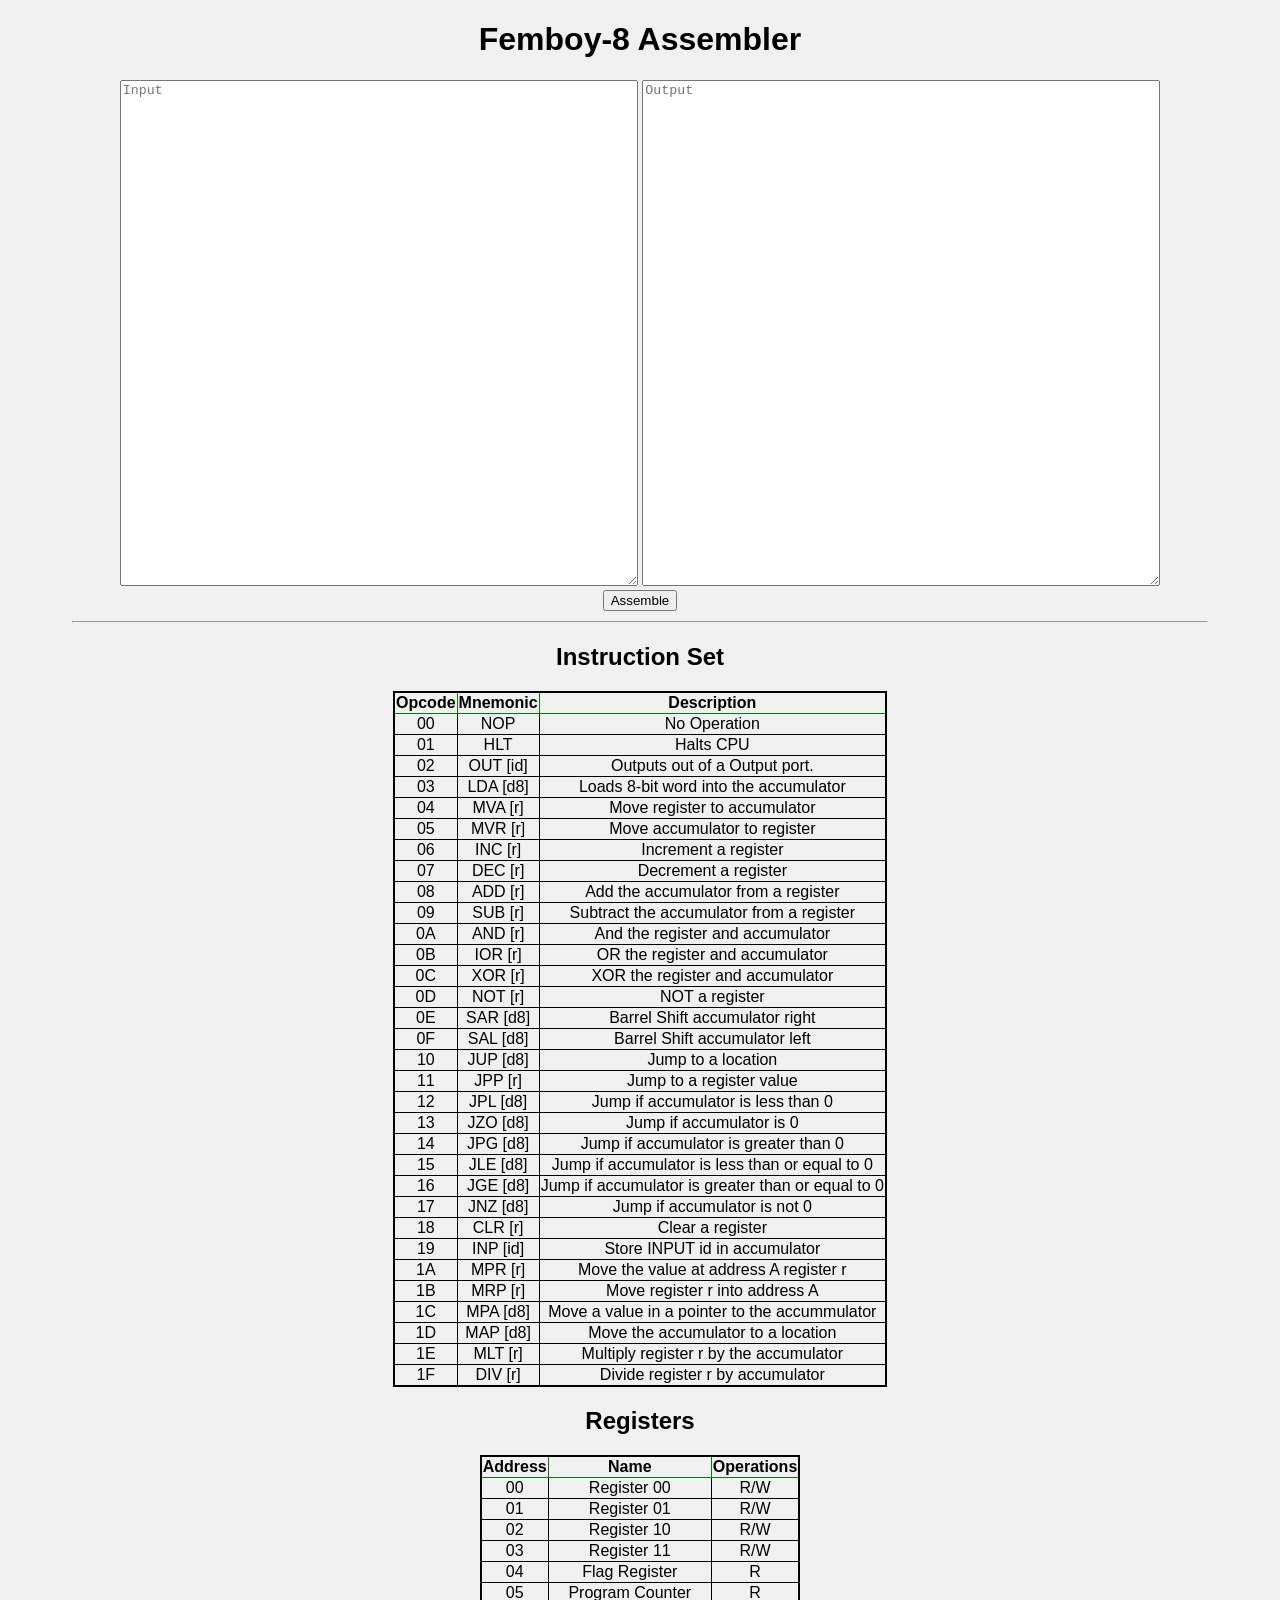
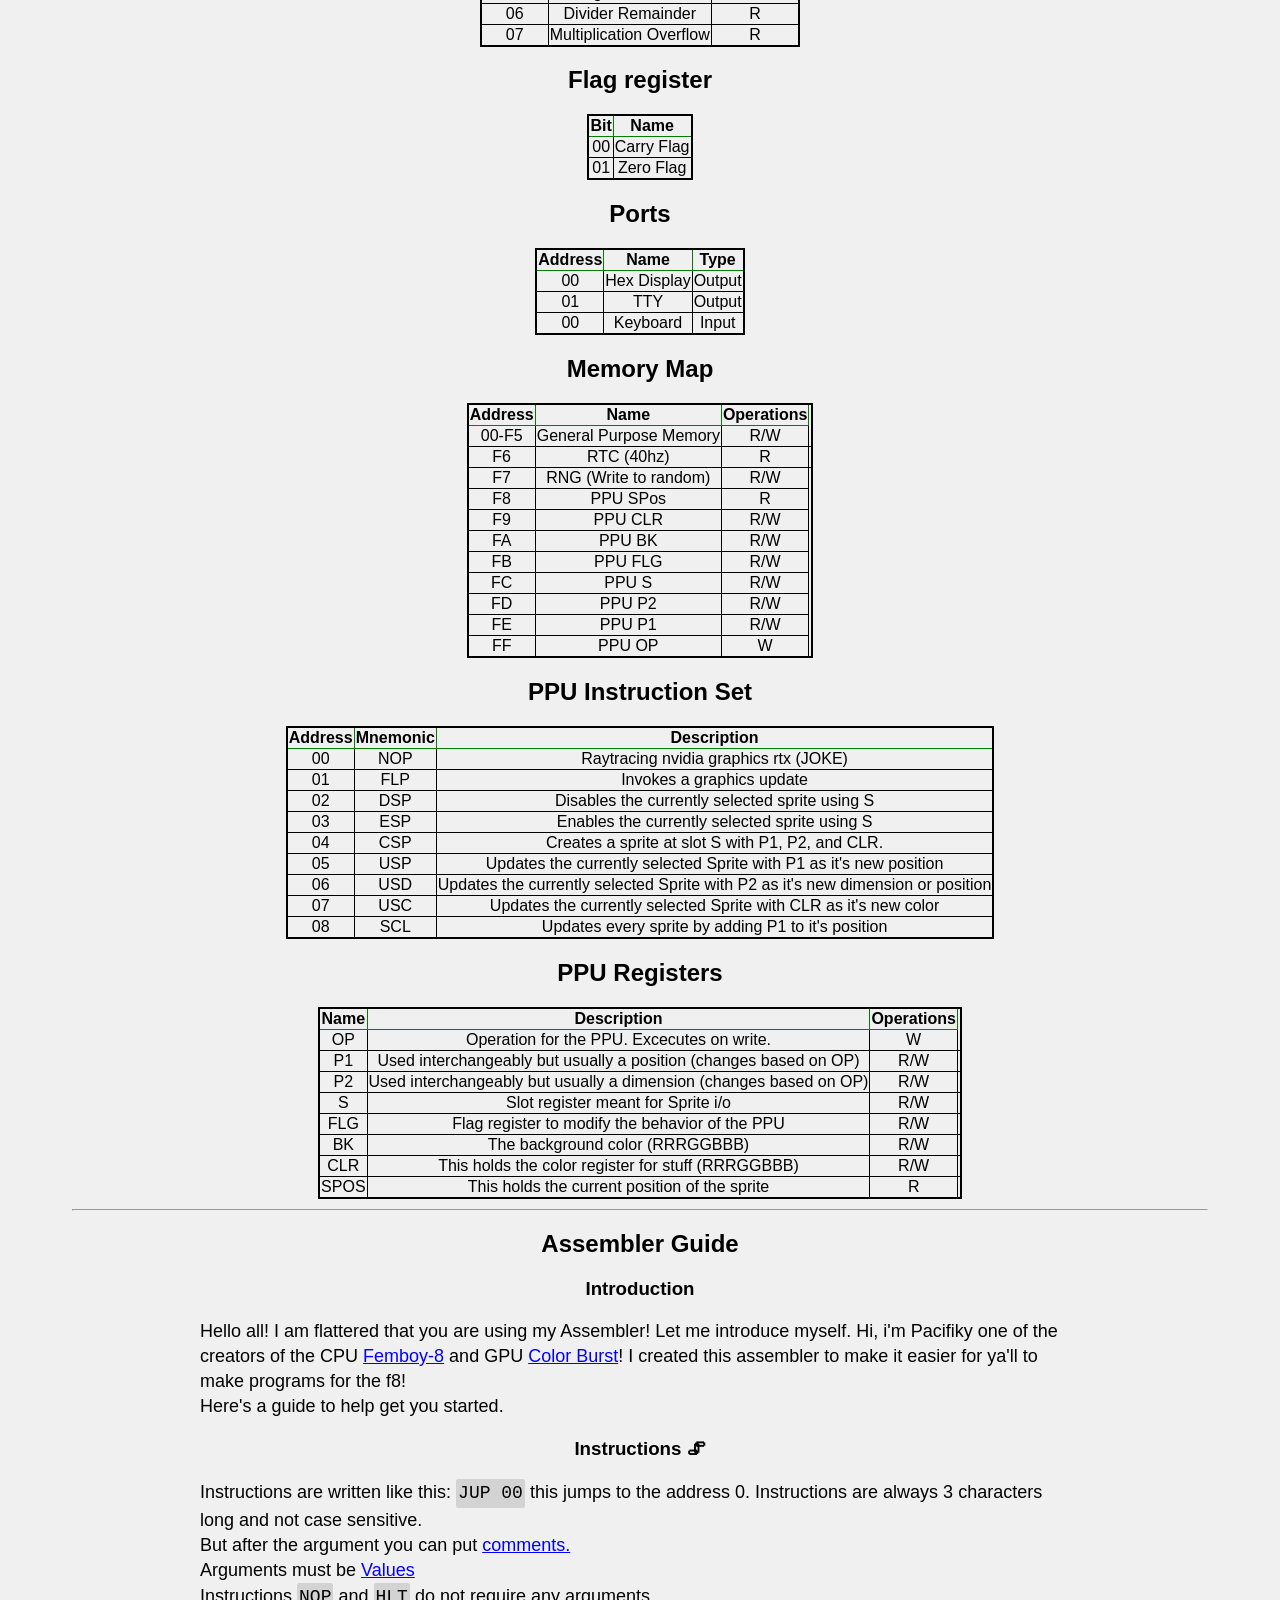
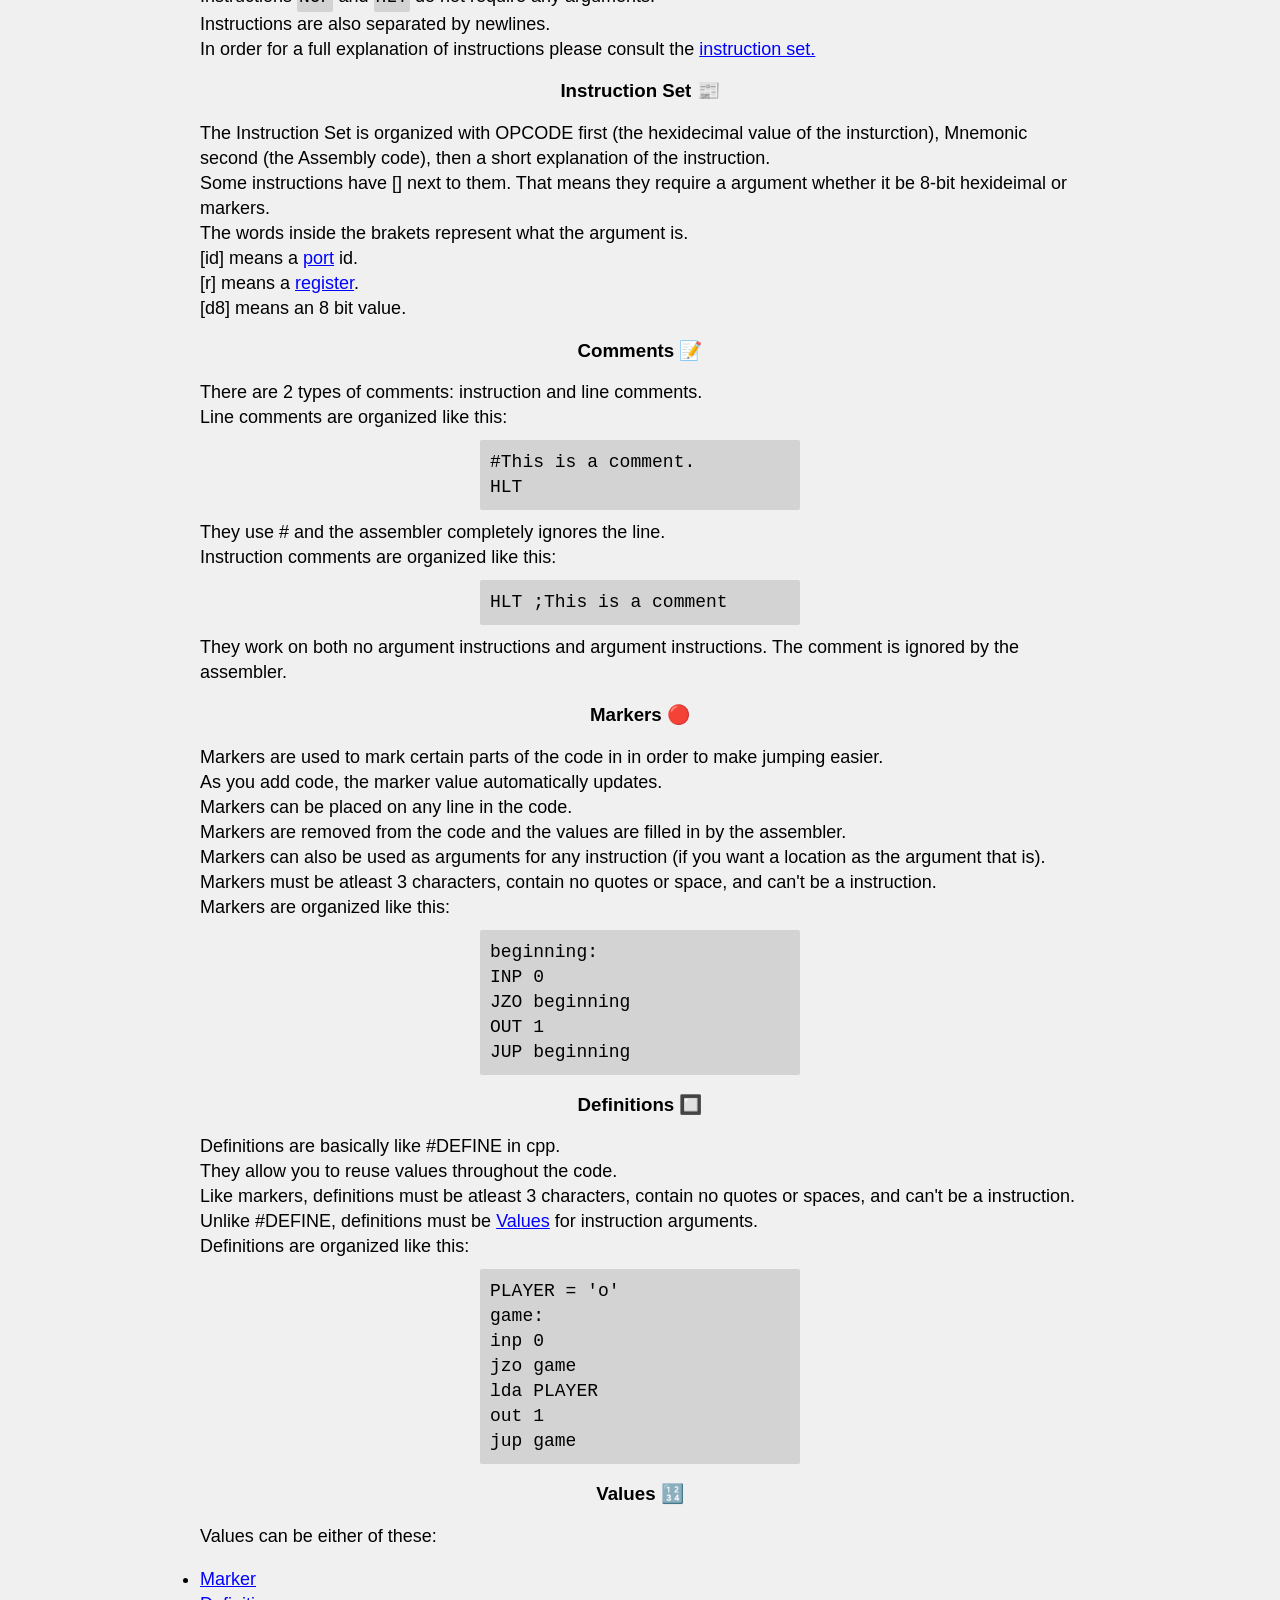
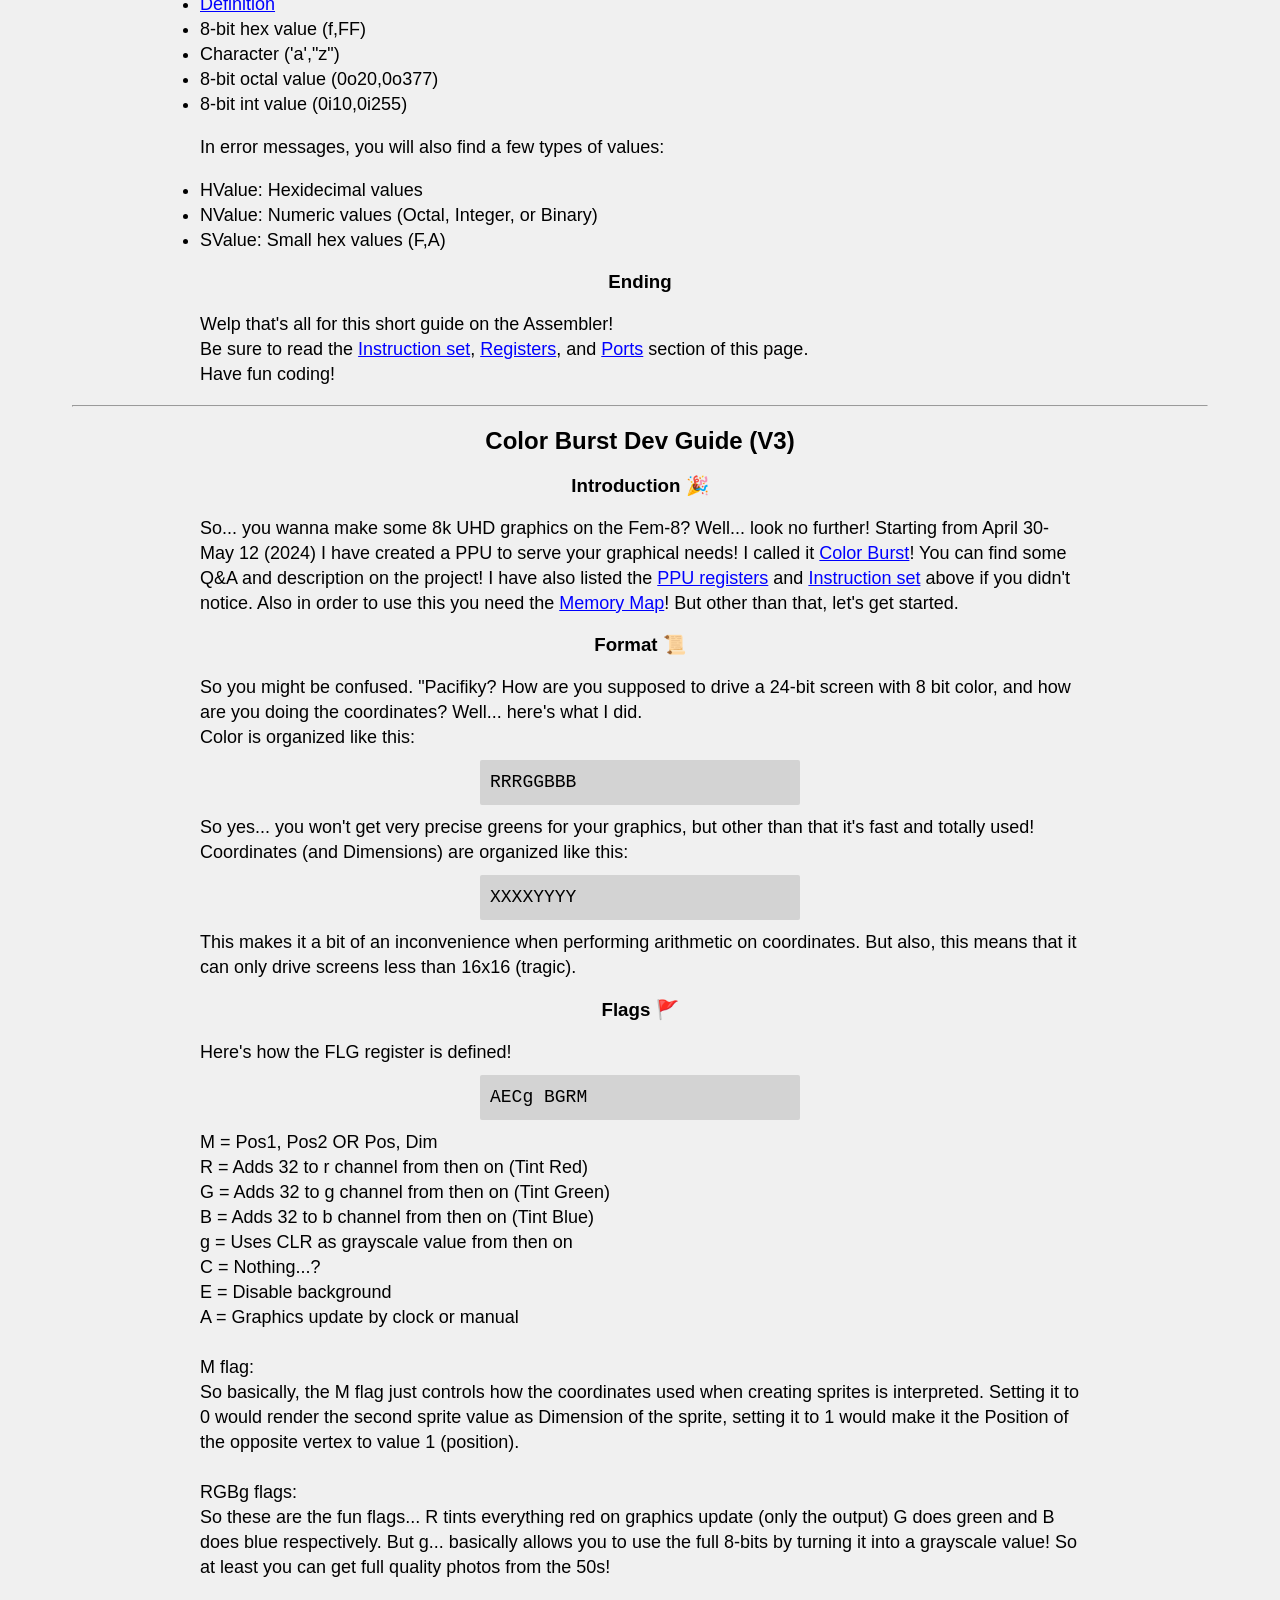
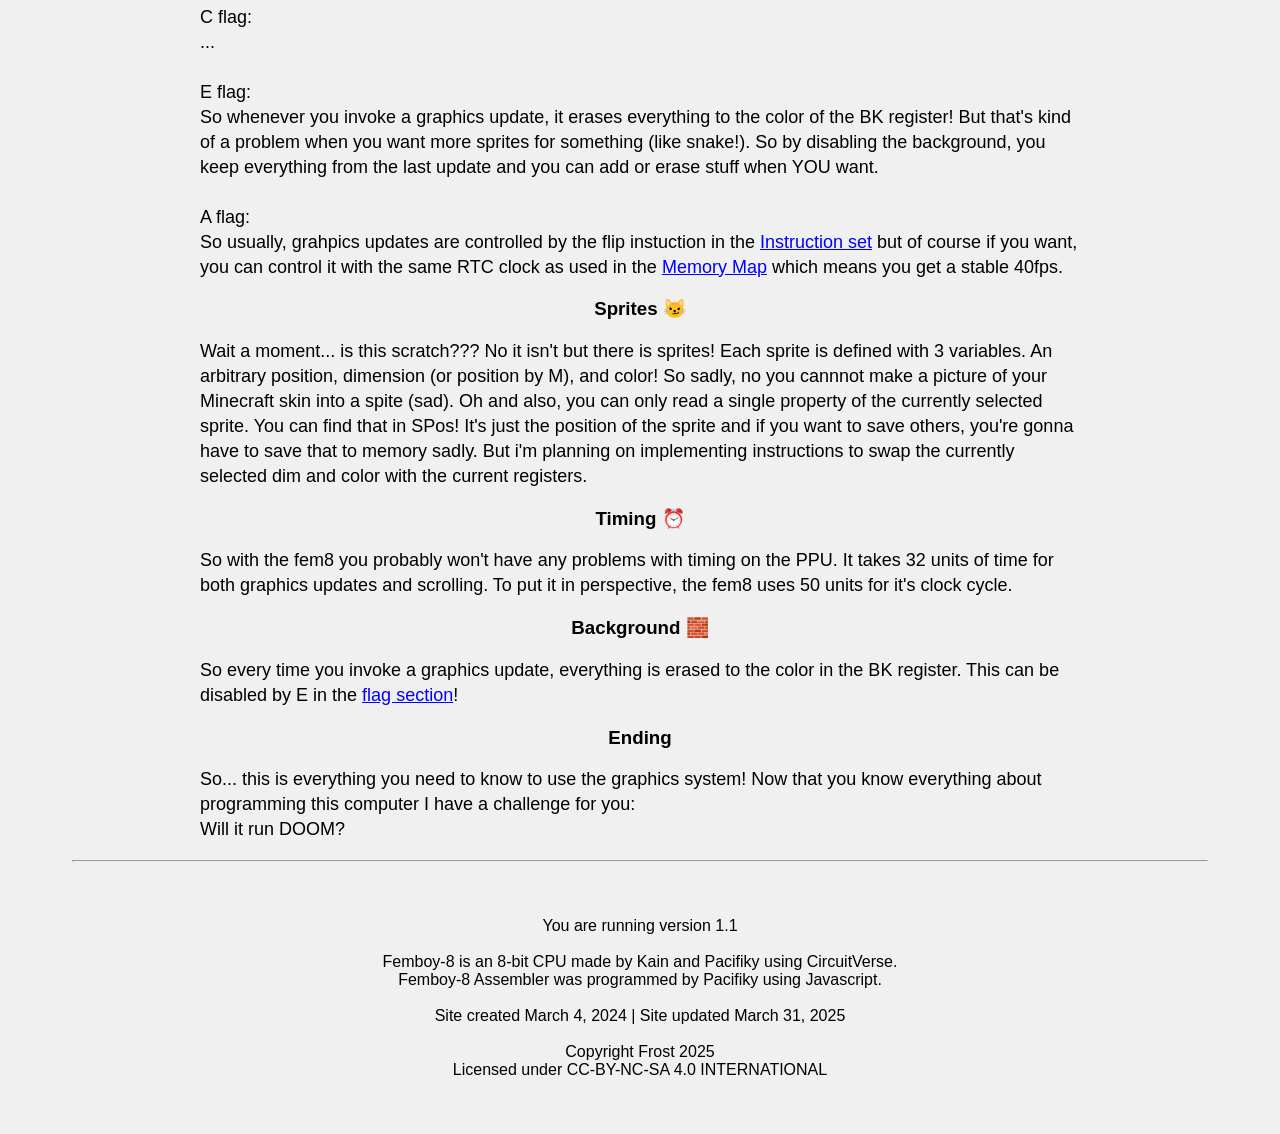
==== fem8min.html @ cd53c890 "Added minified version" ====
<!DOCTYPE html><html><head><meta http-equiv="Content-Type" content="text/html; charset=UTF-8"><meta name="viewport" content="width=device-width"><title>FEMBOY-8 Assembler</title>
<style>button,html{text-align:center}button,table{margin-left:auto;margin-right:auto}code,ol,p,ul{text-align:left}.block,button{display:block}html{padding:0;margin:0;font-family:Arial,sans-serif;scroll-behavior:smooth;background:#f0f0f0}table{border-collapse:collapse;border-spacing:0;border:2px solid #000}th{border:1px solid green}td{border:1px solid #000}hr{margin:10px 5vw}textarea{max-height:500px;max-width:700px;width:40vw;height:80vh}@media (max-width:600px){textarea{max-height:300px;width:80vw;height:80vh}}code{border-radius:2px;background:#d3d3d3;padding:2px;display:inline-block}footer{margin:50px 0;padding:5px 10px}ol,p,ul{padding:0 15vw;font-size:18px;line-height:25px}a{color:#00f;transition:color .2s ease-in-out,text-shadow .2s ease-in-out}a:hover{color:#0ef;text-shadow:0 0 5px #d3d3d3}.block{width:300px;padding:10px;margin:10px auto}</style>
</head>
<body>
  <h1 id="title">Femboy-8 Assembler</h1>
  <textarea id="Input" placeholder="Input"></textarea>
  <textarea id="Output" placeholder="Output"></textarea>
  <button id="Trigger">Assemble</button>
  <hr>
  <h2 id="set">Instruction Set</h2>
  <table>
    <thead>
      <tr>
        <th>Opcode</th>
        <th>Mnemonic</th>
        <th>Description</th>
      </tr>
    </thead>
    <tbody>
      <tr>
        <td>00</td>
        <td>NOP</td>
        <td>No Operation</td>
      </tr>
      <tr>
        <td>01</td>
        <td>HLT</td>
        <td>Halts CPU</td>
      </tr>
      <tr>
        <td>02</td>
        <td>OUT [id]</td>
        <td>Outputs out of a Output port.</td>
      </tr>
      <tr>
        <td>03</td>
        <td>LDA [d8]</td>
        <td>Loads 8-bit word into the accumulator</td>
      </tr>
      <tr>
        <td>04</td>
        <td>MVA [r]</td>
        <td>Move register to accumulator</td>
      </tr>
      <tr>
        <td>05</td>
        <td>MVR [r]</td>
        <td>Move accumulator to register</td>
      </tr>
      <tr>
        <td>06</td>
        <td>INC [r]</td>
        <td>Increment a register</td>
      </tr>
      <tr>
        <td>07</td>
        <td>DEC [r]</td>
        <td>Decrement a register</td>
      </tr>
      <tr>
        <td>08</td>
        <td>ADD [r]</td>
        <td>Add the accumulator from a register</td>
      </tr>
      <tr>
        <td>09</td>
        <td>SUB [r]</td>
        <td>Subtract the accumulator from a register</td>
      </tr>
      <tr>
        <td>0A</td>
        <td>AND [r]</td>
        <td>And the register and accumulator</td>
      </tr>
      <tr>
        <td>0B</td>
        <td>IOR [r]</td>
        <td>OR the register and accumulator</td>
      </tr>
      <tr>
        <td>0C</td>
        <td>XOR [r]</td>
        <td>XOR the register and accumulator</td>
      </tr>
      <tr>
        <td>0D</td>
        <td>NOT [r]</td>
        <td>NOT a register</td>
      </tr>
      <tr>
        <td>0E</td>
        <td>SAR [d8]</td>
        <td>Barrel Shift accumulator right</td>
      </tr>
      <tr>
        <td>0F</td>
        <td>SAL [d8]</td>
        <td>Barrel Shift accumulator left</td>
      </tr>
      <tr>
        <td>10</td>
        <td>JUP [d8]</td>
        <td>Jump to a location</td>
      </tr>
      <tr>
        <td>11</td>
        <td>JPP [r]</td>
        <td>Jump to a register value</td>
      </tr>
      <tr>
        <td>12</td>
        <td>JPL [d8]</td>
        <td>Jump if accumulator is less than 0</td>
      </tr>
      <tr>
        <td>13</td>
        <td>JZO [d8]</td>
        <td>Jump if accumulator is 0</td>
      </tr>
      <tr>
        <td>14</td>
        <td>JPG [d8]</td>
        <td>Jump if accumulator is greater than 0</td>
      </tr>
      <tr>
        <td>15</td>
        <td>JLE [d8]</td>
        <td>Jump if accumulator is less than or equal to 0</td>
      </tr>
      <tr>
        <td>16</td>
        <td>JGE [d8]</td>
        <td>Jump if accumulator is greater than or equal to 0</td>
      </tr>
      <tr>
        <td>17</td>
        <td>JNZ [d8]</td>
        <td>Jump if accumulator is not 0</td>
      </tr>
      <tr>
        <td>18</td>
        <td>CLR [r]</td>
        <td>Clear a register</td>
      </tr>
      <tr>
        <td>19</td>
        <td>INP [id]</td>
        <td>Store INPUT id in accumulator</td>
      </tr>
      <tr>
        <td>1A</td>
        <td>MPR [r]</td>
        <td>Move the value at address A register r</td>
      </tr>
      <tr>
        <td>1B</td>
        <td>MRP [r]</td>
        <td>Move register r into address A</td>
      </tr>
      <tr>
        <td>1C</td>
        <td>MPA [d8]</td>
        <td>Move a value in a pointer to the accummulator</td>
      </tr>
      <tr>
        <td>1D</td>
        <td>MAP [d8]</td>
        <td>Move the accumulator to a location</td>
      </tr>
      <tr>
        <td>1E</td>
        <td>MLT [r]</td>
        <td>Multiply register r by the accumulator</td>
      </tr>
      <tr>
        <td>1F</td>
        <td>DIV [r]</td>
        <td>Divide register r by accumulator</td>
      </tr>
    </tbody>
  </table>
  <h2 id="register">Registers</h2>
  <table>
    <thead>
      <tr>
        <th>Address</th>
        <th>Name</th>
        <th>Operations</th>
      </tr>
    </thead>
    <tbody>
      <tr>
        <td>00</td>
        <td>Register 00</td>
        <td>R/W</td>
      </tr>
      <tr>
        <td>01</td>
        <td>Register 01</td>
        <td>R/W</td>
      </tr>
      <tr>
        <td>02</td>
        <td>Register 10</td>
        <td>R/W</td>
      </tr>
      <tr>
        <td>03</td>
        <td>Register 11</td>
        <td>R/W</td>
      </tr>
      <tr>
        <td>04</td>
        <td>Flag Register</td>
        <td>R</td>
      </tr>
      <tr>
        <td>05</td>
        <td>Program Counter</td>
        <td>R</td>
      </tr>
      <tr>
        <td>06</td>
        <td>Divider Remainder</td>
        <td>R</td>
      </tr>
      <tr>
        <td>07</td>
        <td>Multiplication Overflow</td>
        <td>R</td>
      </tr>
    </tbody>
  </table>
  <h2 id="flag">Flag register</h2>
  <table>
    <thead>
      <tr>
        <th>Bit</th>
        <th>Name</th>
      </tr>
    </thead>
    <tbody>
      <tr>
        <td>00</td>
        <td>Carry Flag</td>
      </tr>
      <tr>
        <td>01</td>
        <td>Zero Flag</td>
      </tr>
    </tbody>
  </table>
  <h2 id="port">Ports</h2>
  <table>
    <thead>
      <tr>
        <th>Address</th>
        <th>Name</th>
        <th>Type</th>
      </tr>
    </thead>
    <tbody>
      <tr>
        <td>00</td>
        <td>Hex Display</td>
        <td>Output</td>
      </tr>
      <tr>
        <td>01</td>
        <td>TTY</td>
        <td>Output</td>
      </tr>
      <tr>
        <td>00</td>
        <td>Keyboard</td>
        <td>Input</td>
      </tr>
    </tbody>
  </table>
  <h2 id="mm">Memory Map</h2>
  <table>
    <thead>
      <tr>
        <th>Address</th>
        <th>Name</th>
        <th>Operations</th>
      </tr>
    </thead>
    <tbody>
      <tr>
        <td>00-F5</td>
        <td>General Purpose Memory</td>
        <td>R/W</td>
      </tr>
      <tr>
        <td>F6</td>
        <td>RTC (40hz)</td>
        <td>R</td><td>
      </td></tr>
      <tr>
        <td>F7</td>
        <td>RNG (Write to random)</td>
        <td>R/W</td>
      </tr>
      <tr>
        <td>F8</td>
        <td>PPU SPos</td>
        <td>R</td>
      </tr>
      <tr>
        <td>F9</td>
        <td>PPU CLR</td>
        <td>R/W</td>
      </tr>
      <tr>
        <td>FA</td>
        <td>PPU BK</td>
        <td>R/W</td>
      </tr>
      <tr>
        <td>FB</td>
        <td>PPU FLG</td>
        <td>R/W</td>
      </tr>
      <tr>
        <td>FC</td>
        <td>PPU S</td>
        <td>R/W</td>
      </tr>
      <tr>
        <td>FD</td>
        <td>PPU P2</td>
        <td>R/W</td>
      </tr>
      <tr>
        <td>FE</td>
        <td>PPU P1</td>
        <td>R/W</td>
      </tr>
      <tr>
        <td>FF</td>
        <td>PPU OP</td>
        <td>W</td>
      </tr>
    </tbody>
  </table>
  <h2 id="pins">PPU Instruction Set</h2>
  <table>
    <thead>
      <tr>
        <th>Address</th>
        <th>Mnemonic</th>
        <th>Description</th>
      </tr>
    </thead>
    <tbody>
      <tr>
        <td>00</td>
        <td>NOP</td>
        <td>Raytracing nvidia graphics rtx (JOKE)</td>
      </tr>
      <tr>
        <td>01</td>
        <td>FLP</td>
        <td>Invokes a graphics update</td>
      </tr>
      <tr>
        <td>02</td>
        <td>DSP</td>
        <td>Disables the currently selected sprite using S</td>
      </tr>
      <tr>
        <td>03</td>
        <td>ESP</td>
        <td>Enables the currently selected sprite using S</td>
      </tr>
      <tr>
        <td>04</td>
        <td>CSP</td>
        <td>Creates a sprite at slot S with P1, P2, and CLR.</td>
      </tr>
      <tr>
        <td>05</td>
        <td>USP</td>
        <td>Updates the currently selected Sprite with P1 as it's new position</td>
      </tr>
      <tr>
        <td>06</td>
        <td>USD</td>
        <td>Updates the currently selected Sprite with P2 as it's new dimension or position</td>
      </tr>
      <tr>
        <td>07</td>
        <td>USC</td>
        <td>Updates the currently selected Sprite with CLR as it's new color</td>
      </tr>
      <tr>
        <td>08</td>
        <td>SCL</td>
        <td>Updates every sprite by adding P1 to it's position</td>
      </tr>
    </tbody>
  </table>
  <h2 id="preg">PPU Registers</h2>
  <table>
    <thead>
      <tr>
        <th>Name</th>
        <th>Description</th>
        <th>Operations</th>
      </tr>
    </thead>
    <tbody>
      <tr>
        <td>OP</td>
        <td>Operation for the PPU. Excecutes on write.</td>
        <td>W</td>
      </tr>
      <tr>
        <td>P1</td>
        <td>Used interchangeably but usually a position (changes based on OP)</td>
        <td>R/W</td><td>
      </td></tr>
      <tr>
        <td>P2</td>
        <td>Used interchangeably but usually a dimension (changes based on OP)</td>
        <td>R/W</td><td>
      </td></tr>
      <tr>
        <td>S</td>
        <td>Slot register meant for Sprite i/o</td>
        <td>R/W</td><td>
      </td></tr>
      <tr>
        <td>FLG</td>
        <td>Flag register to modify the behavior of the PPU</td>
        <td>R/W</td><td>
      </td></tr>
      <tr>
        <td>BK</td>
        <td>The background color (RRRGGBBB)</td>
        <td>R/W</td><td>
      </td></tr>
      <tr>
        <td>CLR</td>
        <td>This holds the color register for stuff (RRRGGBBB)</td>
        <td>R/W</td><td>
      </td></tr>
      <tr>
        <td>SPOS</td>
        <td>This holds the current position of the sprite</td>
        <td>R</td><td>
      </td></tr>
    </tbody>
  </table>
  <hr>
  <h2 id="guide">Assembler Guide</h2>
  <h3 id="introduction">Introduction</h3>
  <p>Hello all! I am flattered that you are using my Assembler! Let me introduce myself. Hi, i'm Pacifiky one of the creators of the CPU 
    <a href="https://circuitverse.org/simulator/femboy-8">Femboy-8</a> and GPU <a href="https://circuitverse.org/simulator/cb-ppu">Color Burst</a>!
    I created this assembler to make it easier for ya'll to make programs for the f8!
    <br>
    Here's a guide to help get you started.
  </p>
  <h3 id="instructions">Instructions 🖇</h3>
  <p>
    Instructions are written like this: 
    <code>JUP 00</code> this jumps to the address 0.
    Instructions are always 3 characters long and not case sensitive.
    <br/>
    But after the argument you can put <a href="#comments">comments.</a>
    <br/>
    Arguments must be <a href='#values'>Values</a>
    <br>
    Instructions <code>NOP</code> and <code>HLT</code> do not require any arguments.
    <br>
    Instructions are also separated by newlines.
    <br>
    In order for a full explanation of instructions please consult the <a href="#set">instruction set.</a>
  </p>
  <h3 id="inset">Instruction Set 📰</h3>
  <p>
    The Instruction Set is organized with OPCODE first (the hexidecimal value of the insturction), Mnemonic second (the Assembly code), then a short explanation of the instruction.
    <br>
    Some instructions have [] next to them. That means they require a argument whether it be 8-bit hexideimal or markers.
    <br>
    The words inside the brakets represent what the argument is.
    <br>
    [id] means a <a href="#port">port</a> id.
    <br>
    [r] means a <a href="#register">register</a>.
    <br>
    [d8] means an 8 bit value.
  </p>
  <h3 id="comments">Comments 📝</h3>
  <p>
    There are 2 types of comments: instruction and line comments.
    <br>
    Line comments are organized like this:
    <br>
    <code class="block">
      #This is a comment.
      <br>
      HLT
    </code>
    They use # and the assembler completely ignores the line.
    <br>
    Instruction comments are organized like this:
    <code class="block">
      HLT ;This is a comment
    </code>
    They work on both no argument instructions and argument instructions. The comment is ignored by the assembler.
  </p>
  <h3 id="markers">Markers 🔴</h3>
  <p>
    Markers are used to mark certain parts of the code in in order to make jumping easier.
    <br>
    As you add code, the marker value automatically updates.
    <br>
    Markers can be placed on any line in the code.
    <br>
    Markers are removed from the code and the values are filled in by the assembler.
    <br>
    Markers can also be used as arguments for any instruction (if you want a location as the argument that is).
    <br>
    Markers must be atleast 3 characters, contain no quotes or space, and can't be a instruction.
    <br/>
    Markers are organized like this:
    <code class="block">
      beginning:
      <br>
      INP 0
      <br>
      JZO beginning
      <br>
      OUT 1
      <br>
      JUP beginning
    </code>
  </p>
  <h3 id="defs">Definitions 🔲</h3>
  <p>
    Definitions are basically like #DEFINE in cpp.
    <br/>
    They allow you to reuse values throughout the code.
    <br/>
    Like markers, definitions must be atleast 3 characters, contain no quotes or spaces, and can't be a instruction.
    <br/>
    Unlike #DEFINE, definitions must be <a href='#values'>Values</a> for instruction arguments.
    <br/>
    Definitions are organized like this:
    <code class="block">
      PLAYER = 'o'
      <br/>
      game:
      <br/>
      inp 0
      <br/>
      jzo game
      <br/>
      lda PLAYER
      <br/>
      out 1
      <br/>
      jup game
    </code>
  </p>
  <h3 id="values">Values 🔢</h3>
  <p>
    Values can be either of these:
  </p>
  <ul>
    <li><a href="#markers">Marker</a></li>
    <li><a href="#defs">Definition</a></li>
    <li>8-bit hex value (f,FF)</li>
    <li>Character ('a',"z")</li>
    <li>8-bit octal value (0o20,0o377)</li>
    <li>8-bit int value (0i10,0i255)</li>
  </ul>
  <p>
    In error messages, you will also find a few types of values:
  </p>
  <ul>
    <li>HValue: Hexidecimal values</li>
    <li>NValue: Numeric values (Octal, Integer, or Binary)</a></li>
    <li>SValue: Small hex values (F,A)</li>
  </ul>
  <h3 id="end">Ending</h3>
  <p>
    Welp that's all for this short guide on the Assembler!
    <br>
    Be sure to read the <a href="#set">Instruction set</a>, <a href="#register">Registers</a>, and <a href="#port">Ports</a> section of this page.
    <br>
    Have fun coding!
  </p>
  <hr>
  <h2 id="cbguide">Color Burst Dev Guide (V3)</h2>
  <h3 id="cbintro">Introduction 🎉</h3>
  <p>
    So... you wanna make some 8k UHD graphics on the Fem-8? Well... look no further! Starting from April 30-May 12 (2024)
    I have created a PPU to serve your graphical needs! I called it <a href="https://circuitverse.org/simulator/cb-ppu">Color Burst</a>!
    You can find some Q&amp;A and description on the project! I have also listed the <a href="#preg">PPU registers</a> and <a href="#pins">Instruction set</a> above if you didn't notice. Also in order to use this you need the <a href="#mm">Memory Map</a>! But other than that, let's get started.
  </p>
  <h3 id="form">Format 📜</h3>
  <p>
    So you might be confused. "Pacifiky? How are you supposed to drive a 24-bit screen with 8 bit color, and how are you doing the coordinates?
    Well... here's what I did.
    <br>
    Color is organized like this:
    <code class="block">RRRGGBBB</code>
    So yes... you won't get very precise greens for your graphics, but other than that it's fast and totally used!
    <br>
    Coordinates (and Dimensions) are organized like this:
    <code class="block">XXXXYYYY</code>
    This makes it a bit of an inconvenience when performing arithmetic
    on coordinates. But also, this means that it can only drive screens less than 16x16 (tragic).
  </p>
  <h3 id="flg">Flags 🚩</h3>
  <p>
    Here's how the FLG register is defined!
    <code class="block">AECg BGRM</code>
    M = Pos1, Pos2 OR Pos, Dim
    <br>
    R = Adds 32 to r channel from then on (Tint Red)
    <br>
    G = Adds 32 to g channel from then on (Tint Green)
    <br>
    B = Adds 32 to b channel from then on (Tint Blue)
    <br>
    g = Uses CLR as grayscale value from then on
    <br>
    C = Nothing...?
    <br>
    E = Disable background
    <br>
    A = Graphics update by clock or manual
    <br>
    <br>
    M flag:
    <br>
    So basically, the M flag just controls how the coordinates used when creating sprites is interpreted.
    Setting it to 0 would render the second sprite value as Dimension of the sprite, setting it to 1 would make it the Position of the opposite vertex to value 1 (position).
    <br>
    <br>
    RGBg flags:
    <br>
    So these are the fun flags... R tints everything red on graphics update (only the output) G does green and B does blue respectively.
    But g... basically allows you to use the full 8-bits by turning it into a grayscale value! So at least you can get full quality photos from the 50s! 
    <br>
    <br>
    C flag:
    <br>
    ...
    <br>
    <br>
    E flag:
    <br>
    So whenever you invoke a graphics update, it erases everything to the color of the BK register!
    But that's kind of a problem when you want more sprites for something (like snake!). So by disabling
    the background, you keep everything from the last update and you can add or erase stuff when YOU want.
    <br>
    <br>
    A flag:
    <br>
    So usually, grahpics updates are controlled by the flip instuction in the <a href="#pins">Instruction set</a> but of course if you want,
    you can control it with the same RTC clock as used in the <a href="#mm">Memory Map</a> which means you get a stable 40fps. 
  </p>
  <h3 id="spr">Sprites 😼</h3>
  <p>
    Wait a moment... is this scratch??? No it isn't but there is sprites!
    Each sprite is defined with 3 variables. An arbitrary position, dimension (or position by M), and color!
    So sadly, no you cannnot make a picture of your Minecraft skin into a spite (sad).
    Oh and also, you can only read a single property of the currently selected sprite. You can find that
    in SPos! It's just the position of the sprite and if you want to save others, you're gonna have to save that to
    memory sadly. But i'm planning on implementing instructions to swap the currently selected dim and color with the current registers.
  </p>
  <h3 id="tim">Timing ⏰</h3>
  <p>
    So with the fem8 you probably won't have any problems with timing on the PPU. It takes 32 units of time for both graphics updates and scrolling. 
    To put it in perspective, the fem8 uses 50 units for it's clock cycle.
  </p>
  <h3 id="bk">Background 🧱</h3>
  <p>
    So every time you invoke a graphics update, everything is erased to the color in the BK register. This can be disabled by E in the <a href="#flg">flag section</a>!
  </p>
  <h3 id="pend">Ending</h3>
  <p>
    So... this is everything you need to know to use the graphics system! Now that you know everything about programming this computer I have a challenge for you:
    <br>
    Will it run DOOM?
  </p>
  <hr>
  <footer>
    You are running version 1.1
    <br/>
    <br/>
    Femboy-8 is an 8-bit CPU made by Kain and Pacifiky using CircuitVerse.<br>Femboy-8 Assembler was programmed by Pacifiky using Javascript.
    <br/>
    <br/>
    Site created March 4, 2024 | Site updated March 31, 2025
    <br/>
    <br/>
    Copyright Frost 2025
    <br/>
    Licensed under CC-BY-NC-SA 4.0 INTERNATIONAL
  </footer>
<script>const index={NOP:"00",HLT:"01",OUT:"02",LDA:"03",MVA:"04",MVR:"05",INC:"06",DEC:"07",ADD:"08",SUB:"09",AND:"0A",IOR:"0B",XOR:"0C",NOT:"0D",SAR:"0E",SAL:"0F",JUP:"10",JPP:"11",JPL:"12",JZO:"13",JPG:"14",JLE:"15",JGE:"16",JNZ:"17",CLR:"18",INP:"19",MPR:"1A",MRP:"1B",MPA:"1C",MAP:"1D",MLT:"1E",DIV:"1F"},namrgx=/^[^'"]{3,}$/;function process(e){let t=e.split("\n"),r="",n="";for(let i=0;i<t.length;i++){if(0==t[i].length||"#"==t[i][0]){t.splice(i,1),i--;continue}let o=t[i].split(" ");if(1==o.length&&":"==o[0].charAt(o[0].length-1)){let a=o[0].substr(0,o[0].length-1);namrgx.test(a)?void 0!=index[a.toUpperCase()]&&(n+="NameError: Marker "+a+" is a reserved name.\nLine: "+(i+1).toString()+"\n"):n+="NameError: Marker "+a+" is too short or has a quote in it.\nLine: "+(i+1).toString()+"\n";let s=(2*i-0).toString(16).toUpperCase();1==s.length&&(s="0"+s),t.splice(i,1),i--;for(let l=0;l<t.length;l++){let $=t[l].split(" ");$[1]==a&&($[1]=s,t[l]=$.join(" "))}continue}if(3==o.length&&"="==o[1]){namrgx.test(o[0])?void 0!=index[o[0].toUpperCase()]&&(n+="NameError: Definition "+o[0]+" is a reserved name.\nLine: "+(i+1).toString()+"\n"):n+="NameError: Definition "+o[0]+" is too short or has a quote in it.\nLine: "+(i+1).toString()+"\n";let u=toHex(o[2]);if(Number.isInteger(u)){let _="CosmicError: Ask dev to debug\n";switch(u){case 0:_="ValueError: Definition "+o[0]+"'s Value(S) "+o[2]+" is not an 8-bit Value or Character\nLine: "+(i+1).toString()+"\n";break;case 1:_="ValueError: Definition "+o[0]+"'s Value(N) "+o[2]+" is not a 8-bit Value or Character\nLine: "+(i+1).toString()+"\n";break;case 2:_="ValueError: Definition "+o[0]+"'s Value(N) "+o[2]+" is Not a Number!\nLine: "+(i+1).toString()+"\n";break;case 3:_="OverflowError: Definition "+o[0]+"'s Value(N) "+o[2]+" is too Big!\nLine: "+(i+1).toString()+"\n";break;case 4:_="ValueError: Definition "+o[0]+"'s Value(H) "+o[2]+" is not a 8-bit Value or Character\nLine: "+(i+1).toString()+"\n"}n+=_;continue}t.splice(i,1);for(let g=0;g<t.length;g++){let c=t[g].split(" ");c[1]==o[0]&&(c[1]=u,t[g]=c.join(" "))}i--;continue}}if(t.length>128)return n+"OverflowError: Instructions overflow to a size of "+(2*t.length).toString()+"\n";if(n)return n;for(let f=0;f<t.length;f++){let h=t[f].split(" "),b="";if(h.length>2&&!(";"==h[2][0]||";"==h[1][0])){n+="SyntaxError: More than one argument\nLine: "+(f+1).toString()+"\n";continue}let E=index[h[0].toUpperCase()];if("00"==E||"01"==E)b+=hexify(E)+"0x00,";else if(void 0==E){n+="SyntaxError: Unknown Command: "+h[0]+"\nLine: "+(f+1).toString()+"\n";continue}else{let S=toHex(h[1]);if(Number.isInteger(S)){let d="CosmicError: Ask dev to debug";switch(S){case 0:d="ValueError: Argument(S) "+h[1]+" is not an 8-bit Value or Character\nLine: "+(f+1).toString()+"\n";break;case 1:d="ValueError: Argument(N) "+h[1]+" is not a 8-bit Value or Character\nLine: "+(f+1).toString()+"\n";break;case 2:d="ValueError: Argument(N) "+h[1]+" is Not a Number!\nLine: "+(f+1).toString()+"\n";break;case 3:d="OverflowError: Argument(N) "+h[1]+" is too Big!\nLine: "+(f+1).toString()+"\n";break;case 4:d="ValueError: Argument(H) "+h[1]+" is not a 8-bit Value or Character\nLine: "+(f+1).toString()+"\n"}n+=d;continue}b+=hexify(E)+hexify(S)}r+=b}return n||r.substr(0,r.length-1)}function hexify(e){return"0x"+e+","}function toHex(e){if(3==e.length&&e[0]==e[2]&&('"'==e[0]||"'"==e[0]))e=e[1].charCodeAt(0).toString(16).padStart(2,"0");else if(1==e.length){if(!/[0-9A-Fa-f]/.test(e))return 0;e="0"+e}else if(e.length>3){let t=NaN;switch(e.substr(0,2)){case"0b":t=parseInt(e.substr(2),2);break;case"0o":t=parseInt(e.substr(2),8);break;case"0i":t=parseInt(e.substr(2));break;default:return 1}if(Number.isNaN(t))return 2;if(t>255)return 3;e=t.toString("16").padStart(2,"0")}else if(!/^[0-9A-Fa-f]{2}$/i.test(e))return 4;return e.toUpperCase()}document.getElementById("Trigger").addEventListener("click",()=>{document.getElementById("Output").value=process(document.getElementById("Input").value)}),window.onbeforeunload=()=>""!=document.getElementById("Input").value?"Are you sure you have saved your work?":void 0;</script>
</body>
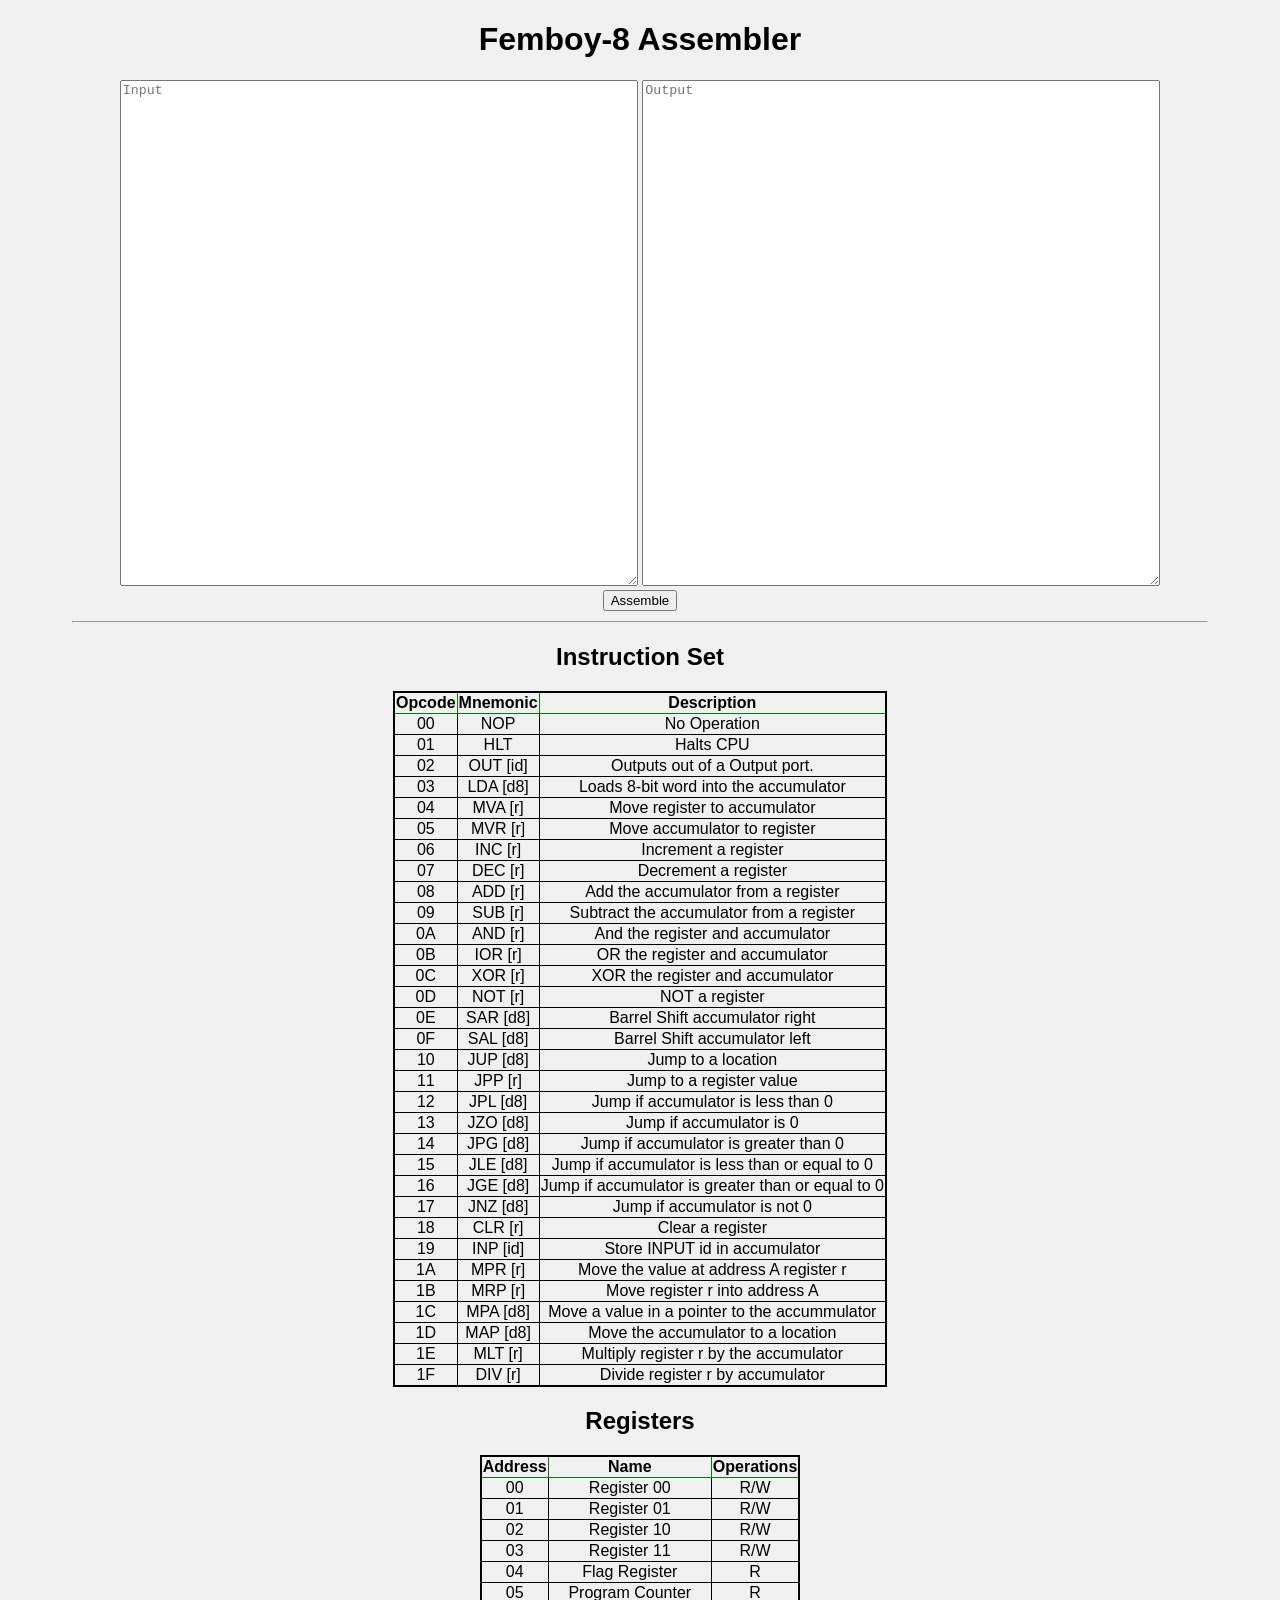
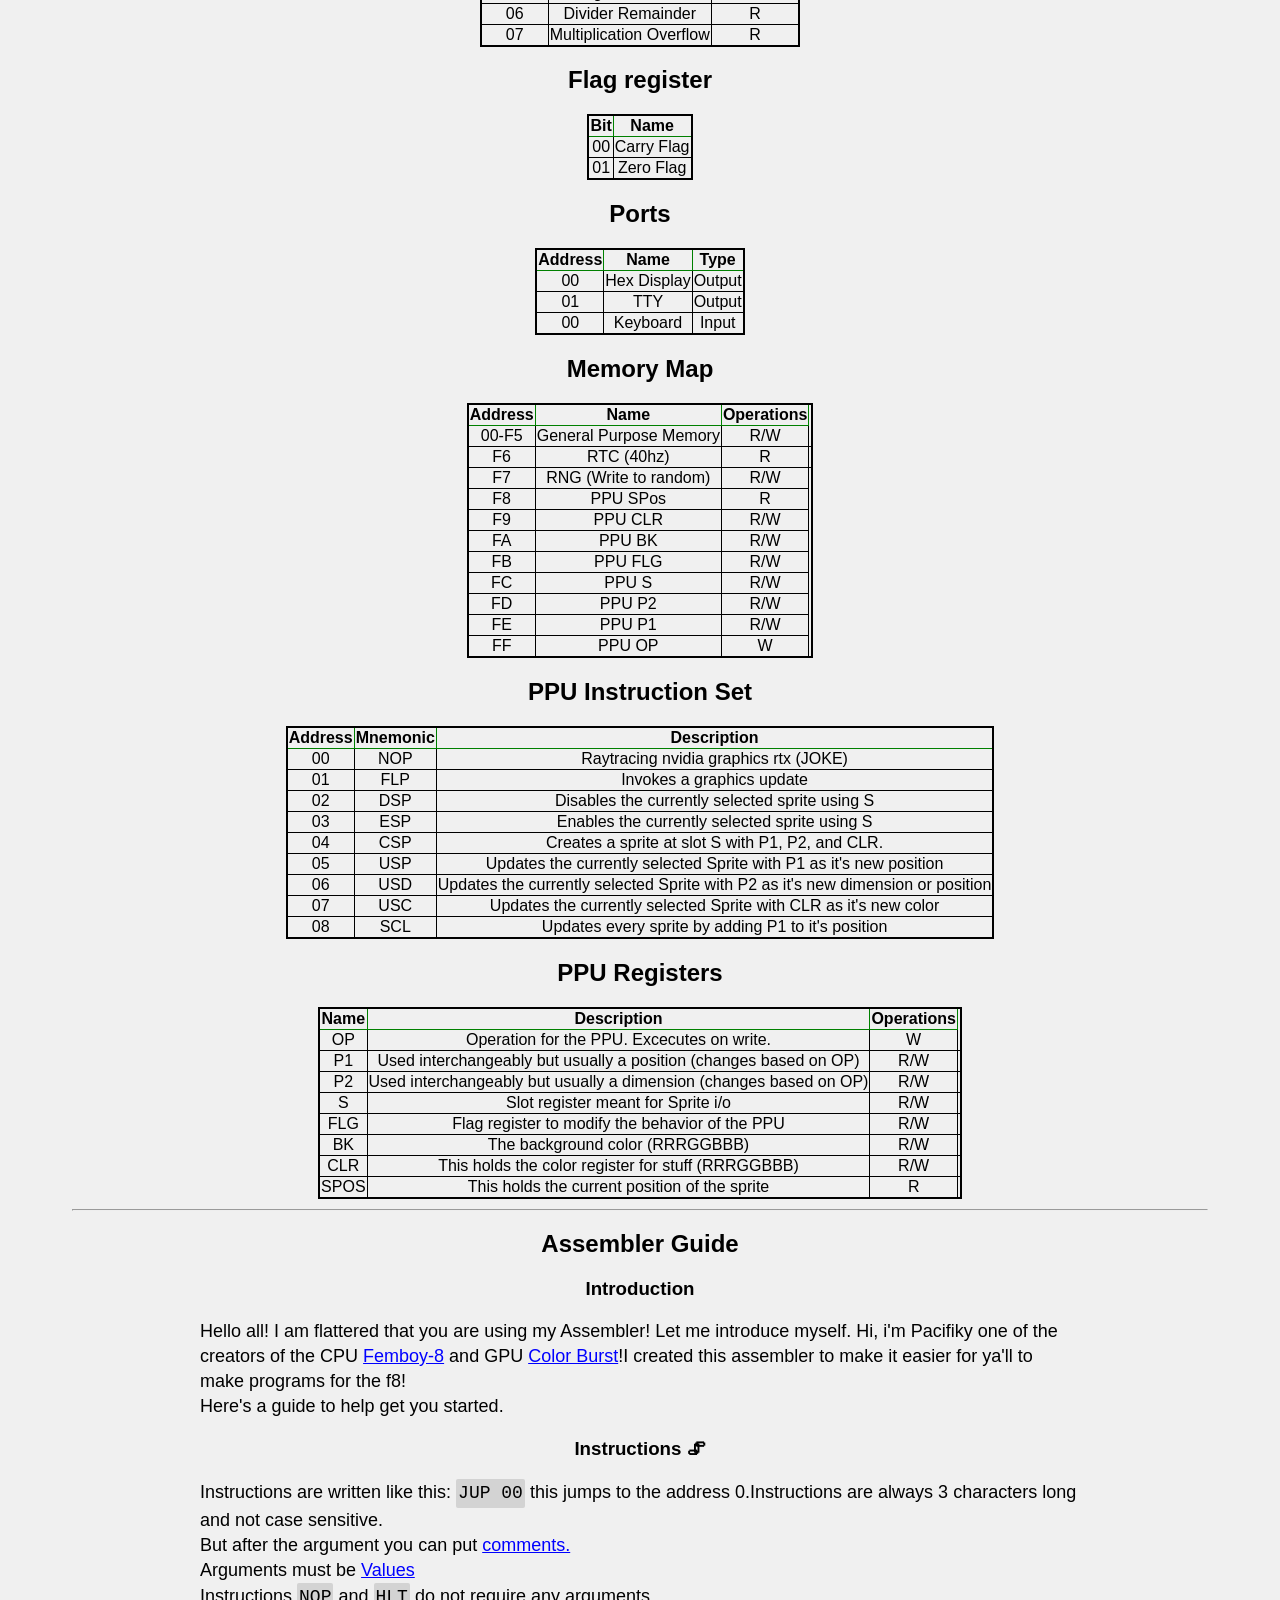
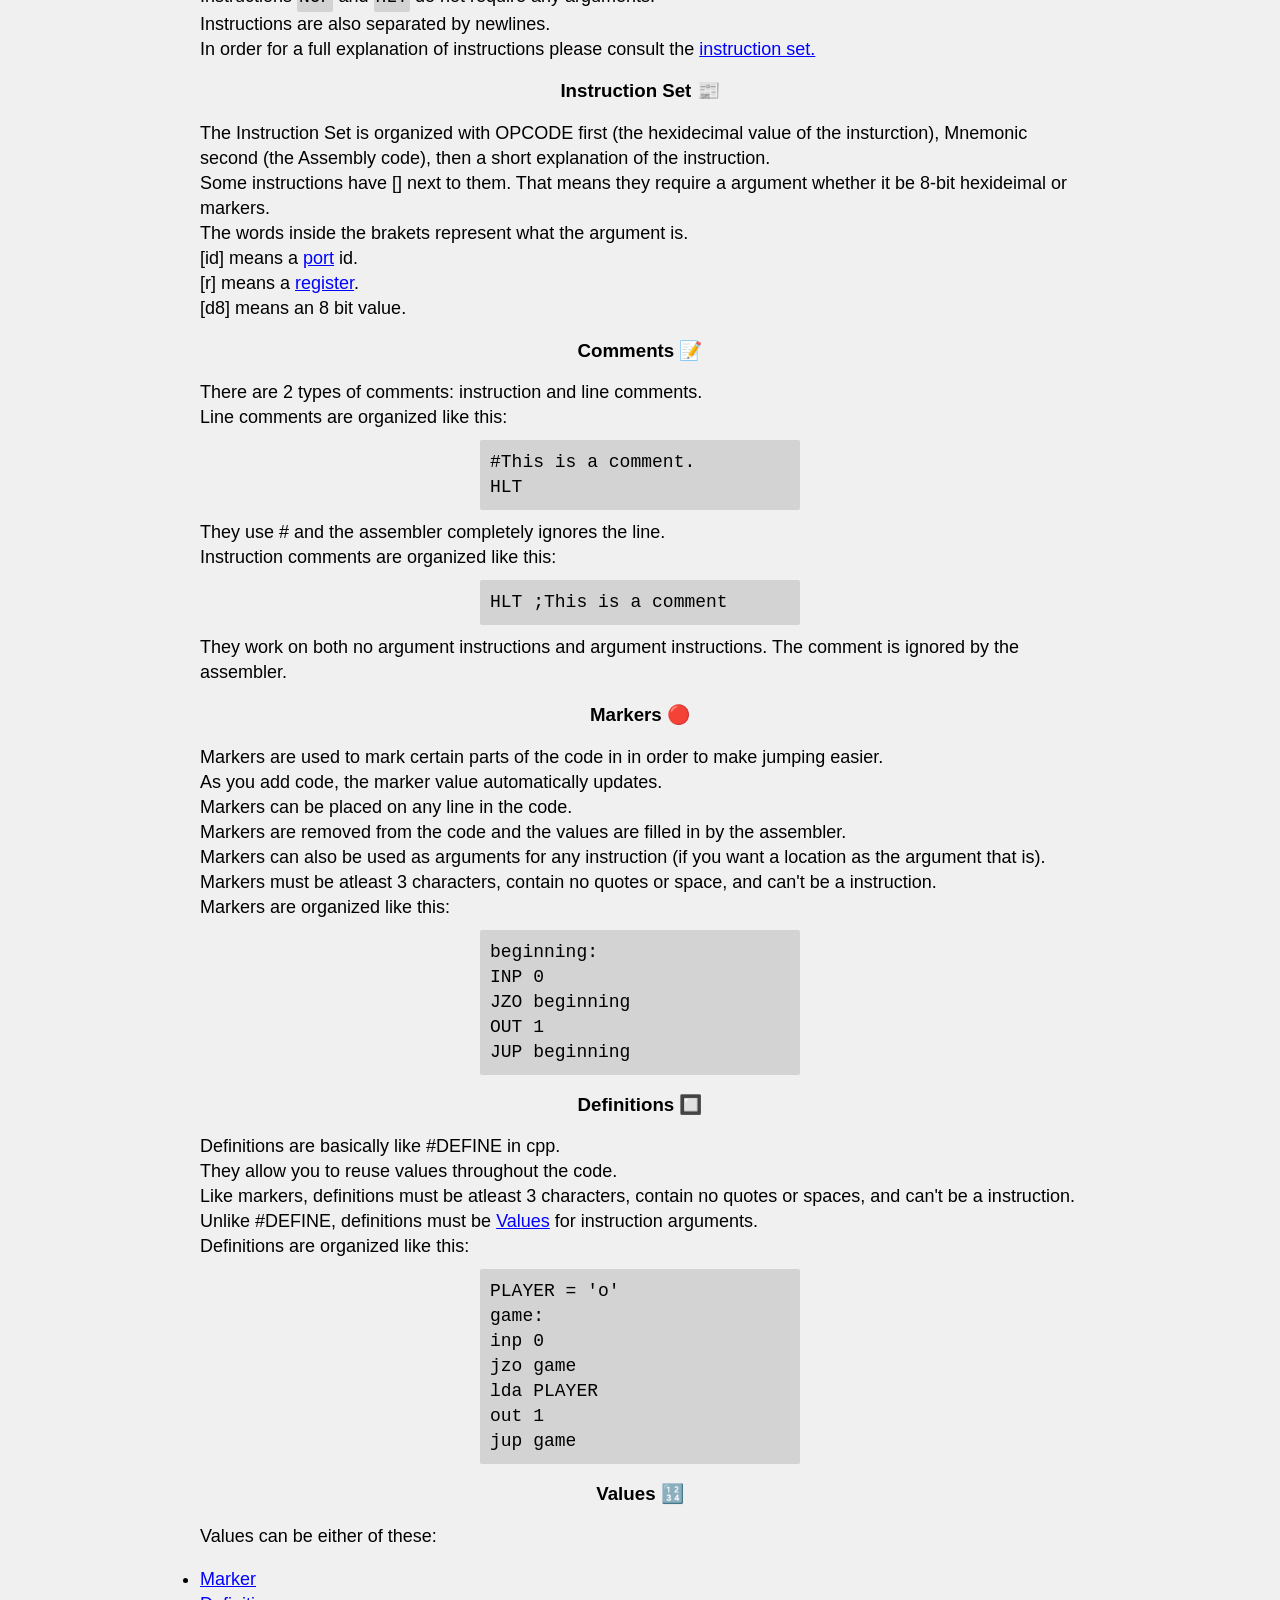
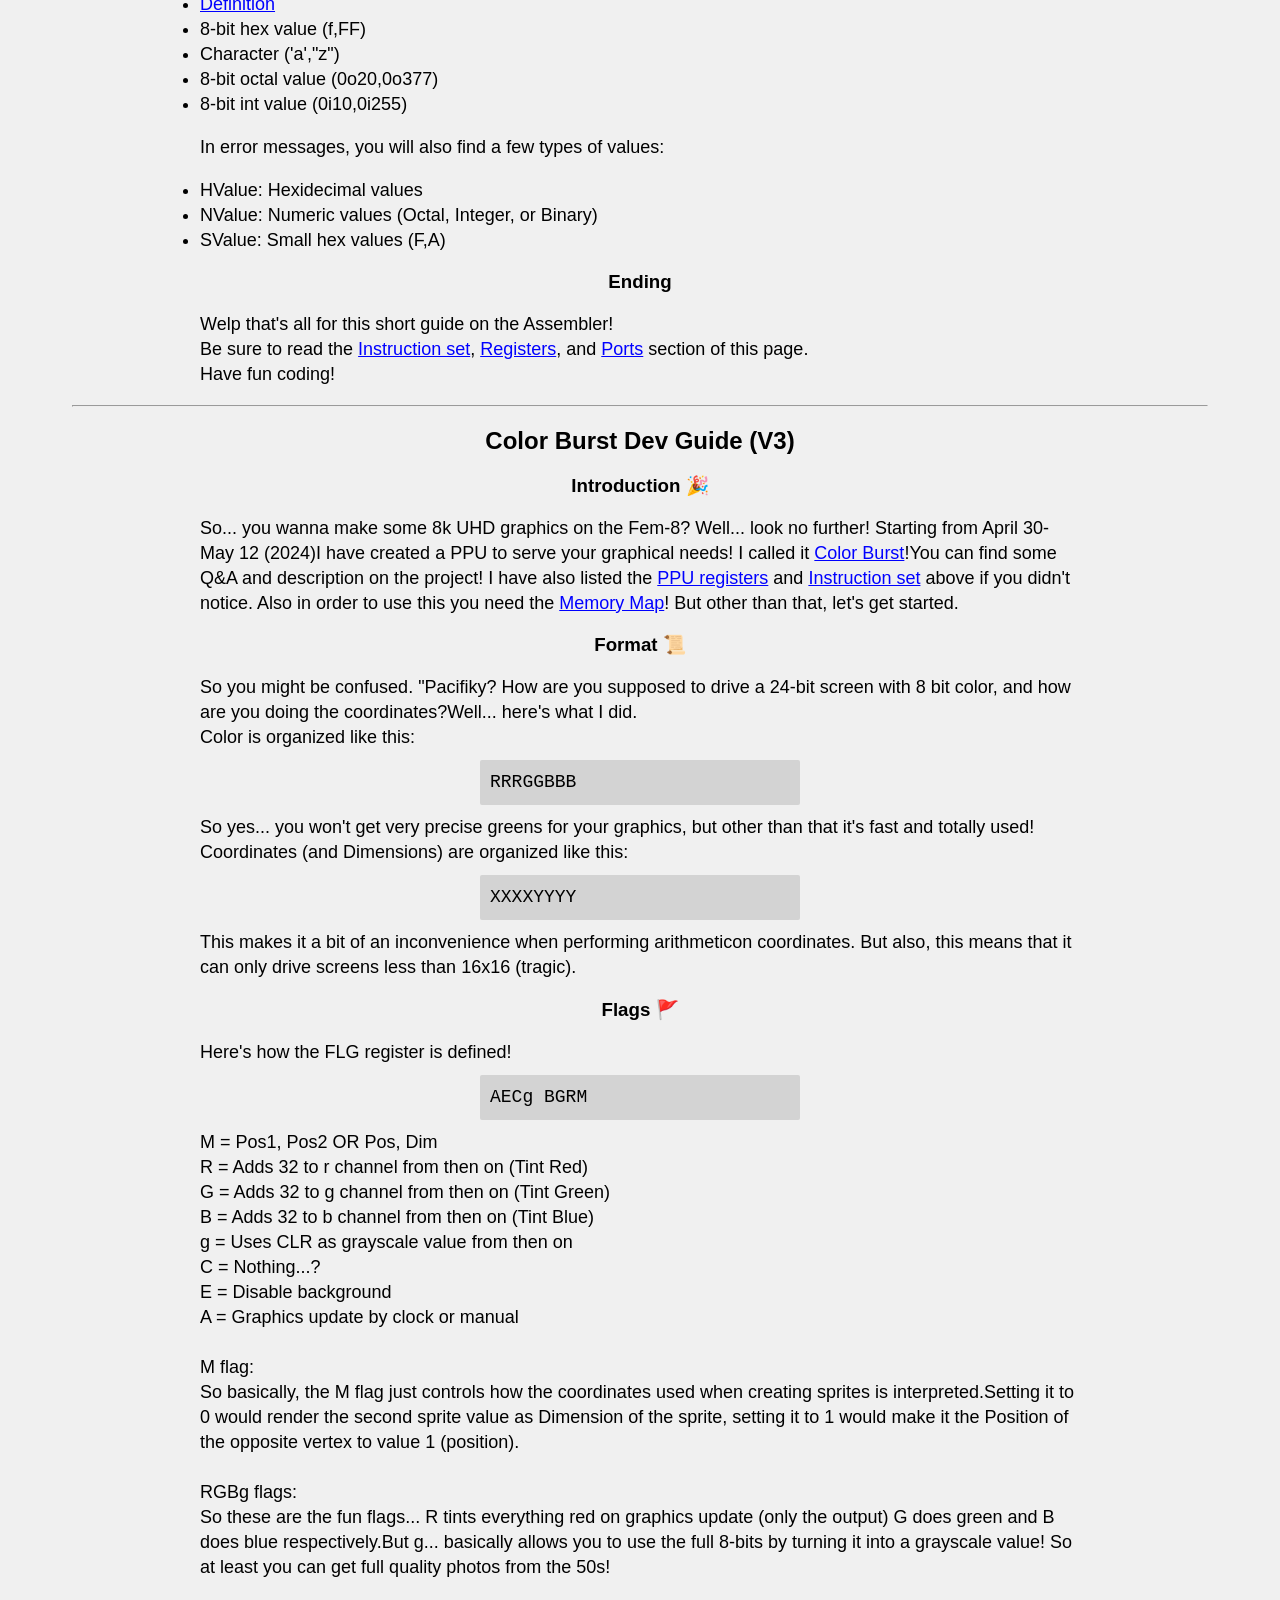
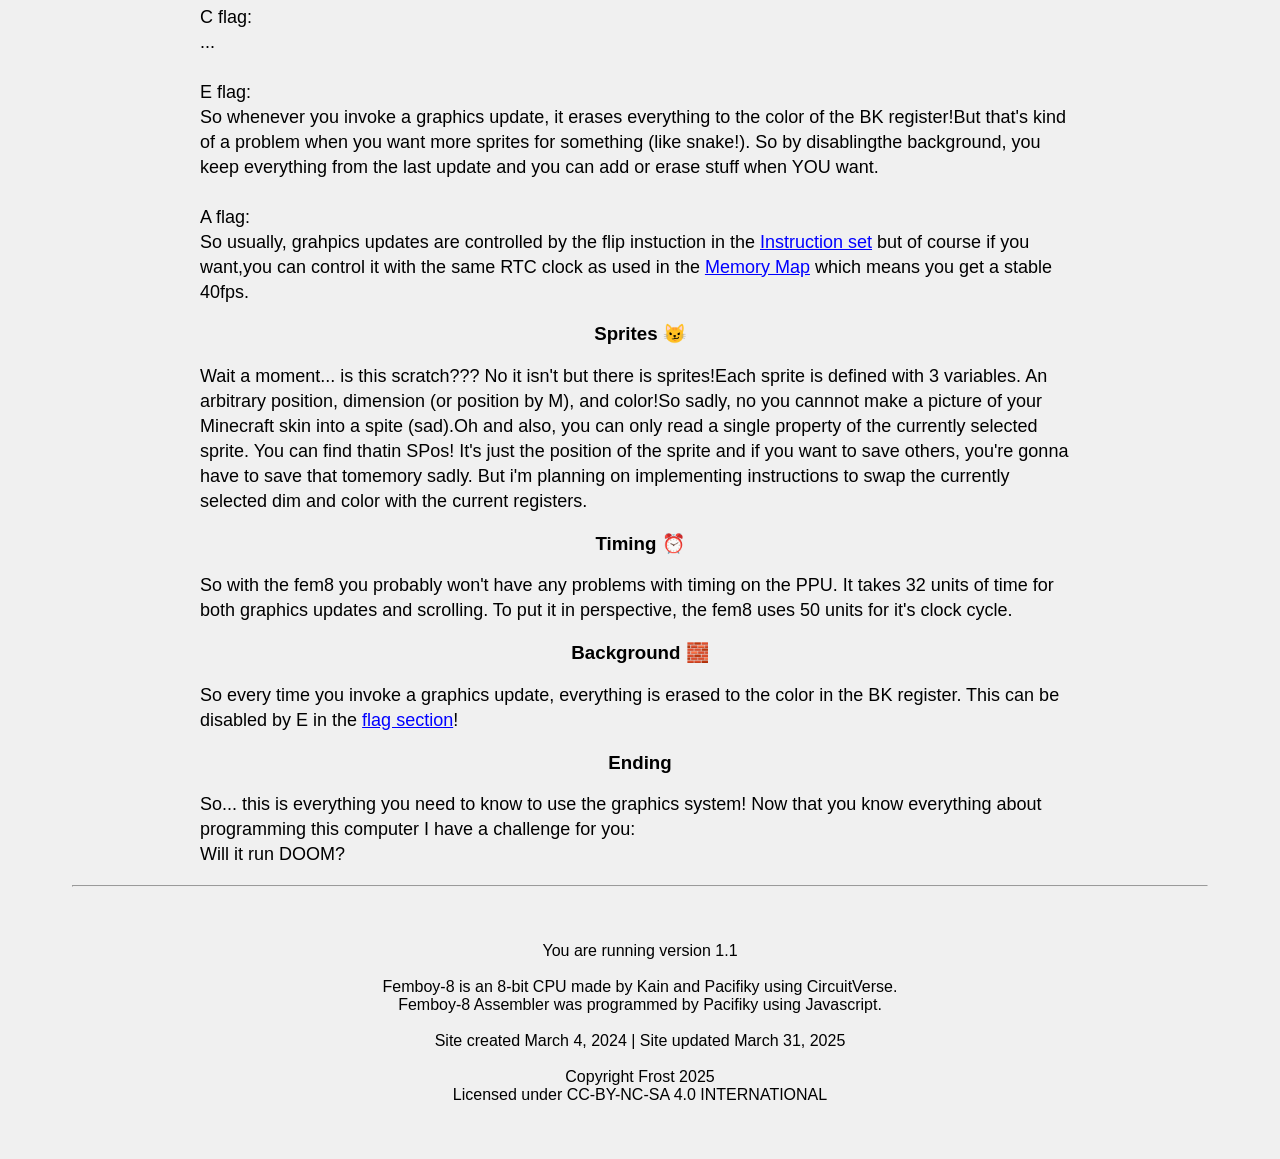
==== commit 26ed8eaa: "Micro update Updated main website, minified more, and uploaded urls" ====
--- a/fem8min.html
+++ b/fem8min.html
@@ -1,708 +1 @@
-<!DOCTYPE html><html><head><meta http-equiv="Content-Type" content="text/html; charset=UTF-8"><meta name="viewport" content="width=device-width"><title>FEMBOY-8 Assembler</title>
-<style>button,html{text-align:center}button,table{margin-left:auto;margin-right:auto}code,ol,p,ul{text-align:left}.block,button{display:block}html{padding:0;margin:0;font-family:Arial,sans-serif;scroll-behavior:smooth;background:#f0f0f0}table{border-collapse:collapse;border-spacing:0;border:2px solid #000}th{border:1px solid green}td{border:1px solid #000}hr{margin:10px 5vw}textarea{max-height:500px;max-width:700px;width:40vw;height:80vh}@media (max-width:600px){textarea{max-height:300px;width:80vw;height:80vh}}code{border-radius:2px;background:#d3d3d3;padding:2px;display:inline-block}footer{margin:50px 0;padding:5px 10px}ol,p,ul{padding:0 15vw;font-size:18px;line-height:25px}a{color:#00f;transition:color .2s ease-in-out,text-shadow .2s ease-in-out}a:hover{color:#0ef;text-shadow:0 0 5px #d3d3d3}.block{width:300px;padding:10px;margin:10px auto}</style>
-</head>
-<body>
-  <h1 id="title">Femboy-8 Assembler</h1>
-  <textarea id="Input" placeholder="Input"></textarea>
-  <textarea id="Output" placeholder="Output"></textarea>
-  <button id="Trigger">Assemble</button>
-  <hr>
-  <h2 id="set">Instruction Set</h2>
-  <table>
-    <thead>
-      <tr>
-        <th>Opcode</th>
-        <th>Mnemonic</th>
-        <th>Description</th>
-      </tr>
-    </thead>
-    <tbody>
-      <tr>
-        <td>00</td>
-        <td>NOP</td>
-        <td>No Operation</td>
-      </tr>
-      <tr>
-        <td>01</td>
-        <td>HLT</td>
-        <td>Halts CPU</td>
-      </tr>
-      <tr>
-        <td>02</td>
-        <td>OUT [id]</td>
-        <td>Outputs out of a Output port.</td>
-      </tr>
-      <tr>
-        <td>03</td>
-        <td>LDA [d8]</td>
-        <td>Loads 8-bit word into the accumulator</td>
-      </tr>
-      <tr>
-        <td>04</td>
-        <td>MVA [r]</td>
-        <td>Move register to accumulator</td>
-      </tr>
-      <tr>
-        <td>05</td>
-        <td>MVR [r]</td>
-        <td>Move accumulator to register</td>
-      </tr>
-      <tr>
-        <td>06</td>
-        <td>INC [r]</td>
-        <td>Increment a register</td>
-      </tr>
-      <tr>
-        <td>07</td>
-        <td>DEC [r]</td>
-        <td>Decrement a register</td>
-      </tr>
-      <tr>
-        <td>08</td>
-        <td>ADD [r]</td>
-        <td>Add the accumulator from a register</td>
-      </tr>
-      <tr>
-        <td>09</td>
-        <td>SUB [r]</td>
-        <td>Subtract the accumulator from a register</td>
-      </tr>
-      <tr>
-        <td>0A</td>
-        <td>AND [r]</td>
-        <td>And the register and accumulator</td>
-      </tr>
-      <tr>
-        <td>0B</td>
-        <td>IOR [r]</td>
-        <td>OR the register and accumulator</td>
-      </tr>
-      <tr>
-        <td>0C</td>
-        <td>XOR [r]</td>
-        <td>XOR the register and accumulator</td>
-      </tr>
-      <tr>
-        <td>0D</td>
-        <td>NOT [r]</td>
-        <td>NOT a register</td>
-      </tr>
-      <tr>
-        <td>0E</td>
-        <td>SAR [d8]</td>
-        <td>Barrel Shift accumulator right</td>
-      </tr>
-      <tr>
-        <td>0F</td>
-        <td>SAL [d8]</td>
-        <td>Barrel Shift accumulator left</td>
-      </tr>
-      <tr>
-        <td>10</td>
-        <td>JUP [d8]</td>
-        <td>Jump to a location</td>
-      </tr>
-      <tr>
-        <td>11</td>
-        <td>JPP [r]</td>
-        <td>Jump to a register value</td>
-      </tr>
-      <tr>
-        <td>12</td>
-        <td>JPL [d8]</td>
-        <td>Jump if accumulator is less than 0</td>
-      </tr>
-      <tr>
-        <td>13</td>
-        <td>JZO [d8]</td>
-        <td>Jump if accumulator is 0</td>
-      </tr>
-      <tr>
-        <td>14</td>
-        <td>JPG [d8]</td>
-        <td>Jump if accumulator is greater than 0</td>
-      </tr>
-      <tr>
-        <td>15</td>
-        <td>JLE [d8]</td>
-        <td>Jump if accumulator is less than or equal to 0</td>
-      </tr>
-      <tr>
-        <td>16</td>
-        <td>JGE [d8]</td>
-        <td>Jump if accumulator is greater than or equal to 0</td>
-      </tr>
-      <tr>
-        <td>17</td>
-        <td>JNZ [d8]</td>
-        <td>Jump if accumulator is not 0</td>
-      </tr>
-      <tr>
-        <td>18</td>
-        <td>CLR [r]</td>
-        <td>Clear a register</td>
-      </tr>
-      <tr>
-        <td>19</td>
-        <td>INP [id]</td>
-        <td>Store INPUT id in accumulator</td>
-      </tr>
-      <tr>
-        <td>1A</td>
-        <td>MPR [r]</td>
-        <td>Move the value at address A register r</td>
-      </tr>
-      <tr>
-        <td>1B</td>
-        <td>MRP [r]</td>
-        <td>Move register r into address A</td>
-      </tr>
-      <tr>
-        <td>1C</td>
-        <td>MPA [d8]</td>
-        <td>Move a value in a pointer to the accummulator</td>
-      </tr>
-      <tr>
-        <td>1D</td>
-        <td>MAP [d8]</td>
-        <td>Move the accumulator to a location</td>
-      </tr>
-      <tr>
-        <td>1E</td>
-        <td>MLT [r]</td>
-        <td>Multiply register r by the accumulator</td>
-      </tr>
-      <tr>
-        <td>1F</td>
-        <td>DIV [r]</td>
-        <td>Divide register r by accumulator</td>
-      </tr>
-    </tbody>
-  </table>
-  <h2 id="register">Registers</h2>
-  <table>
-    <thead>
-      <tr>
-        <th>Address</th>
-        <th>Name</th>
-        <th>Operations</th>
-      </tr>
-    </thead>
-    <tbody>
-      <tr>
-        <td>00</td>
-        <td>Register 00</td>
-        <td>R/W</td>
-      </tr>
-      <tr>
-        <td>01</td>
-        <td>Register 01</td>
-        <td>R/W</td>
-      </tr>
-      <tr>
-        <td>02</td>
-        <td>Register 10</td>
-        <td>R/W</td>
-      </tr>
-      <tr>
-        <td>03</td>
-        <td>Register 11</td>
-        <td>R/W</td>
-      </tr>
-      <tr>
-        <td>04</td>
-        <td>Flag Register</td>
-        <td>R</td>
-      </tr>
-      <tr>
-        <td>05</td>
-        <td>Program Counter</td>
-        <td>R</td>
-      </tr>
-      <tr>
-        <td>06</td>
-        <td>Divider Remainder</td>
-        <td>R</td>
-      </tr>
-      <tr>
-        <td>07</td>
-        <td>Multiplication Overflow</td>
-        <td>R</td>
-      </tr>
-    </tbody>
-  </table>
-  <h2 id="flag">Flag register</h2>
-  <table>
-    <thead>
-      <tr>
-        <th>Bit</th>
-        <th>Name</th>
-      </tr>
-    </thead>
-    <tbody>
-      <tr>
-        <td>00</td>
-        <td>Carry Flag</td>
-      </tr>
-      <tr>
-        <td>01</td>
-        <td>Zero Flag</td>
-      </tr>
-    </tbody>
-  </table>
-  <h2 id="port">Ports</h2>
-  <table>
-    <thead>
-      <tr>
-        <th>Address</th>
-        <th>Name</th>
-        <th>Type</th>
-      </tr>
-    </thead>
-    <tbody>
-      <tr>
-        <td>00</td>
-        <td>Hex Display</td>
-        <td>Output</td>
-      </tr>
-      <tr>
-        <td>01</td>
-        <td>TTY</td>
-        <td>Output</td>
-      </tr>
-      <tr>
-        <td>00</td>
-        <td>Keyboard</td>
-        <td>Input</td>
-      </tr>
-    </tbody>
-  </table>
-  <h2 id="mm">Memory Map</h2>
-  <table>
-    <thead>
-      <tr>
-        <th>Address</th>
-        <th>Name</th>
-        <th>Operations</th>
-      </tr>
-    </thead>
-    <tbody>
-      <tr>
-        <td>00-F5</td>
-        <td>General Purpose Memory</td>
-        <td>R/W</td>
-      </tr>
-      <tr>
-        <td>F6</td>
-        <td>RTC (40hz)</td>
-        <td>R</td><td>
-      </td></tr>
-      <tr>
-        <td>F7</td>
-        <td>RNG (Write to random)</td>
-        <td>R/W</td>
-      </tr>
-      <tr>
-        <td>F8</td>
-        <td>PPU SPos</td>
-        <td>R</td>
-      </tr>
-      <tr>
-        <td>F9</td>
-        <td>PPU CLR</td>
-        <td>R/W</td>
-      </tr>
-      <tr>
-        <td>FA</td>
-        <td>PPU BK</td>
-        <td>R/W</td>
-      </tr>
-      <tr>
-        <td>FB</td>
-        <td>PPU FLG</td>
-        <td>R/W</td>
-      </tr>
-      <tr>
-        <td>FC</td>
-        <td>PPU S</td>
-        <td>R/W</td>
-      </tr>
-      <tr>
-        <td>FD</td>
-        <td>PPU P2</td>
-        <td>R/W</td>
-      </tr>
-      <tr>
-        <td>FE</td>
-        <td>PPU P1</td>
-        <td>R/W</td>
-      </tr>
-      <tr>
-        <td>FF</td>
-        <td>PPU OP</td>
-        <td>W</td>
-      </tr>
-    </tbody>
-  </table>
-  <h2 id="pins">PPU Instruction Set</h2>
-  <table>
-    <thead>
-      <tr>
-        <th>Address</th>
-        <th>Mnemonic</th>
-        <th>Description</th>
-      </tr>
-    </thead>
-    <tbody>
-      <tr>
-        <td>00</td>
-        <td>NOP</td>
-        <td>Raytracing nvidia graphics rtx (JOKE)</td>
-      </tr>
-      <tr>
-        <td>01</td>
-        <td>FLP</td>
-        <td>Invokes a graphics update</td>
-      </tr>
-      <tr>
-        <td>02</td>
-        <td>DSP</td>
-        <td>Disables the currently selected sprite using S</td>
-      </tr>
-      <tr>
-        <td>03</td>
-        <td>ESP</td>
-        <td>Enables the currently selected sprite using S</td>
-      </tr>
-      <tr>
-        <td>04</td>
-        <td>CSP</td>
-        <td>Creates a sprite at slot S with P1, P2, and CLR.</td>
-      </tr>
-      <tr>
-        <td>05</td>
-        <td>USP</td>
-        <td>Updates the currently selected Sprite with P1 as it's new position</td>
-      </tr>
-      <tr>
-        <td>06</td>
-        <td>USD</td>
-        <td>Updates the currently selected Sprite with P2 as it's new dimension or position</td>
-      </tr>
-      <tr>
-        <td>07</td>
-        <td>USC</td>
-        <td>Updates the currently selected Sprite with CLR as it's new color</td>
-      </tr>
-      <tr>
-        <td>08</td>
-        <td>SCL</td>
-        <td>Updates every sprite by adding P1 to it's position</td>
-      </tr>
-    </tbody>
-  </table>
-  <h2 id="preg">PPU Registers</h2>
-  <table>
-    <thead>
-      <tr>
-        <th>Name</th>
-        <th>Description</th>
-        <th>Operations</th>
-      </tr>
-    </thead>
-    <tbody>
-      <tr>
-        <td>OP</td>
-        <td>Operation for the PPU. Excecutes on write.</td>
-        <td>W</td>
-      </tr>
-      <tr>
-        <td>P1</td>
-        <td>Used interchangeably but usually a position (changes based on OP)</td>
-        <td>R/W</td><td>
-      </td></tr>
-      <tr>
-        <td>P2</td>
-        <td>Used interchangeably but usually a dimension (changes based on OP)</td>
-        <td>R/W</td><td>
-      </td></tr>
-      <tr>
-        <td>S</td>
-        <td>Slot register meant for Sprite i/o</td>
-        <td>R/W</td><td>
-      </td></tr>
-      <tr>
-        <td>FLG</td>
-        <td>Flag register to modify the behavior of the PPU</td>
-        <td>R/W</td><td>
-      </td></tr>
-      <tr>
-        <td>BK</td>
-        <td>The background color (RRRGGBBB)</td>
-        <td>R/W</td><td>
-      </td></tr>
-      <tr>
-        <td>CLR</td>
-        <td>This holds the color register for stuff (RRRGGBBB)</td>
-        <td>R/W</td><td>
-      </td></tr>
-      <tr>
-        <td>SPOS</td>
-        <td>This holds the current position of the sprite</td>
-        <td>R</td><td>
-      </td></tr>
-    </tbody>
-  </table>
-  <hr>
-  <h2 id="guide">Assembler Guide</h2>
-  <h3 id="introduction">Introduction</h3>
-  <p>Hello all! I am flattered that you are using my Assembler! Let me introduce myself. Hi, i'm Pacifiky one of the creators of the CPU 
-    <a href="https://circuitverse.org/simulator/femboy-8">Femboy-8</a> and GPU <a href="https://circuitverse.org/simulator/cb-ppu">Color Burst</a>!
-    I created this assembler to make it easier for ya'll to make programs for the f8!
-    <br>
-    Here's a guide to help get you started.
-  </p>
-  <h3 id="instructions">Instructions 🖇</h3>
-  <p>
-    Instructions are written like this: 
-    <code>JUP 00</code> this jumps to the address 0.
-    Instructions are always 3 characters long and not case sensitive.
-    <br/>
-    But after the argument you can put <a href="#comments">comments.</a>
-    <br/>
-    Arguments must be <a href='#values'>Values</a>
-    <br>
-    Instructions <code>NOP</code> and <code>HLT</code> do not require any arguments.
-    <br>
-    Instructions are also separated by newlines.
-    <br>
-    In order for a full explanation of instructions please consult the <a href="#set">instruction set.</a>
-  </p>
-  <h3 id="inset">Instruction Set 📰</h3>
-  <p>
-    The Instruction Set is organized with OPCODE first (the hexidecimal value of the insturction), Mnemonic second (the Assembly code), then a short explanation of the instruction.
-    <br>
-    Some instructions have [] next to them. That means they require a argument whether it be 8-bit hexideimal or markers.
-    <br>
-    The words inside the brakets represent what the argument is.
-    <br>
-    [id] means a <a href="#port">port</a> id.
-    <br>
-    [r] means a <a href="#register">register</a>.
-    <br>
-    [d8] means an 8 bit value.
-  </p>
-  <h3 id="comments">Comments 📝</h3>
-  <p>
-    There are 2 types of comments: instruction and line comments.
-    <br>
-    Line comments are organized like this:
-    <br>
-    <code class="block">
-      #This is a comment.
-      <br>
-      HLT
-    </code>
-    They use # and the assembler completely ignores the line.
-    <br>
-    Instruction comments are organized like this:
-    <code class="block">
-      HLT ;This is a comment
-    </code>
-    They work on both no argument instructions and argument instructions. The comment is ignored by the assembler.
-  </p>
-  <h3 id="markers">Markers 🔴</h3>
-  <p>
-    Markers are used to mark certain parts of the code in in order to make jumping easier.
-    <br>
-    As you add code, the marker value automatically updates.
-    <br>
-    Markers can be placed on any line in the code.
-    <br>
-    Markers are removed from the code and the values are filled in by the assembler.
-    <br>
-    Markers can also be used as arguments for any instruction (if you want a location as the argument that is).
-    <br>
-    Markers must be atleast 3 characters, contain no quotes or space, and can't be a instruction.
-    <br/>
-    Markers are organized like this:
-    <code class="block">
-      beginning:
-      <br>
-      INP 0
-      <br>
-      JZO beginning
-      <br>
-      OUT 1
-      <br>
-      JUP beginning
-    </code>
-  </p>
-  <h3 id="defs">Definitions 🔲</h3>
-  <p>
-    Definitions are basically like #DEFINE in cpp.
-    <br/>
-    They allow you to reuse values throughout the code.
-    <br/>
-    Like markers, definitions must be atleast 3 characters, contain no quotes or spaces, and can't be a instruction.
-    <br/>
-    Unlike #DEFINE, definitions must be <a href='#values'>Values</a> for instruction arguments.
-    <br/>
-    Definitions are organized like this:
-    <code class="block">
-      PLAYER = 'o'
-      <br/>
-      game:
-      <br/>
-      inp 0
-      <br/>
-      jzo game
-      <br/>
-      lda PLAYER
-      <br/>
-      out 1
-      <br/>
-      jup game
-    </code>
-  </p>
-  <h3 id="values">Values 🔢</h3>
-  <p>
-    Values can be either of these:
-  </p>
-  <ul>
-    <li><a href="#markers">Marker</a></li>
-    <li><a href="#defs">Definition</a></li>
-    <li>8-bit hex value (f,FF)</li>
-    <li>Character ('a',"z")</li>
-    <li>8-bit octal value (0o20,0o377)</li>
-    <li>8-bit int value (0i10,0i255)</li>
-  </ul>
-  <p>
-    In error messages, you will also find a few types of values:
-  </p>
-  <ul>
-    <li>HValue: Hexidecimal values</li>
-    <li>NValue: Numeric values (Octal, Integer, or Binary)</a></li>
-    <li>SValue: Small hex values (F,A)</li>
-  </ul>
-  <h3 id="end">Ending</h3>
-  <p>
-    Welp that's all for this short guide on the Assembler!
-    <br>
-    Be sure to read the <a href="#set">Instruction set</a>, <a href="#register">Registers</a>, and <a href="#port">Ports</a> section of this page.
-    <br>
-    Have fun coding!
-  </p>
-  <hr>
-  <h2 id="cbguide">Color Burst Dev Guide (V3)</h2>
-  <h3 id="cbintro">Introduction 🎉</h3>
-  <p>
-    So... you wanna make some 8k UHD graphics on the Fem-8? Well... look no further! Starting from April 30-May 12 (2024)
-    I have created a PPU to serve your graphical needs! I called it <a href="https://circuitverse.org/simulator/cb-ppu">Color Burst</a>!
-    You can find some Q&amp;A and description on the project! I have also listed the <a href="#preg">PPU registers</a> and <a href="#pins">Instruction set</a> above if you didn't notice. Also in order to use this you need the <a href="#mm">Memory Map</a>! But other than that, let's get started.
-  </p>
-  <h3 id="form">Format 📜</h3>
-  <p>
-    So you might be confused. "Pacifiky? How are you supposed to drive a 24-bit screen with 8 bit color, and how are you doing the coordinates?
-    Well... here's what I did.
-    <br>
-    Color is organized like this:
-    <code class="block">RRRGGBBB</code>
-    So yes... you won't get very precise greens for your graphics, but other than that it's fast and totally used!
-    <br>
-    Coordinates (and Dimensions) are organized like this:
-    <code class="block">XXXXYYYY</code>
-    This makes it a bit of an inconvenience when performing arithmetic
-    on coordinates. But also, this means that it can only drive screens less than 16x16 (tragic).
-  </p>
-  <h3 id="flg">Flags 🚩</h3>
-  <p>
-    Here's how the FLG register is defined!
-    <code class="block">AECg BGRM</code>
-    M = Pos1, Pos2 OR Pos, Dim
-    <br>
-    R = Adds 32 to r channel from then on (Tint Red)
-    <br>
-    G = Adds 32 to g channel from then on (Tint Green)
-    <br>
-    B = Adds 32 to b channel from then on (Tint Blue)
-    <br>
-    g = Uses CLR as grayscale value from then on
-    <br>
-    C = Nothing...?
-    <br>
-    E = Disable background
-    <br>
-    A = Graphics update by clock or manual
-    <br>
-    <br>
-    M flag:
-    <br>
-    So basically, the M flag just controls how the coordinates used when creating sprites is interpreted.
-    Setting it to 0 would render the second sprite value as Dimension of the sprite, setting it to 1 would make it the Position of the opposite vertex to value 1 (position).
-    <br>
-    <br>
-    RGBg flags:
-    <br>
-    So these are the fun flags... R tints everything red on graphics update (only the output) G does green and B does blue respectively.
-    But g... basically allows you to use the full 8-bits by turning it into a grayscale value! So at least you can get full quality photos from the 50s! 
-    <br>
-    <br>
-    C flag:
-    <br>
-    ...
-    <br>
-    <br>
-    E flag:
-    <br>
-    So whenever you invoke a graphics update, it erases everything to the color of the BK register!
-    But that's kind of a problem when you want more sprites for something (like snake!). So by disabling
-    the background, you keep everything from the last update and you can add or erase stuff when YOU want.
-    <br>
-    <br>
-    A flag:
-    <br>
-    So usually, grahpics updates are controlled by the flip instuction in the <a href="#pins">Instruction set</a> but of course if you want,
-    you can control it with the same RTC clock as used in the <a href="#mm">Memory Map</a> which means you get a stable 40fps. 
-  </p>
-  <h3 id="spr">Sprites 😼</h3>
-  <p>
-    Wait a moment... is this scratch??? No it isn't but there is sprites!
-    Each sprite is defined with 3 variables. An arbitrary position, dimension (or position by M), and color!
-    So sadly, no you cannnot make a picture of your Minecraft skin into a spite (sad).
-    Oh and also, you can only read a single property of the currently selected sprite. You can find that
-    in SPos! It's just the position of the sprite and if you want to save others, you're gonna have to save that to
-    memory sadly. But i'm planning on implementing instructions to swap the currently selected dim and color with the current registers.
-  </p>
-  <h3 id="tim">Timing ⏰</h3>
-  <p>
-    So with the fem8 you probably won't have any problems with timing on the PPU. It takes 32 units of time for both graphics updates and scrolling. 
-    To put it in perspective, the fem8 uses 50 units for it's clock cycle.
-  </p>
-  <h3 id="bk">Background 🧱</h3>
-  <p>
-    So every time you invoke a graphics update, everything is erased to the color in the BK register. This can be disabled by E in the <a href="#flg">flag section</a>!
-  </p>
-  <h3 id="pend">Ending</h3>
-  <p>
-    So... this is everything you need to know to use the graphics system! Now that you know everything about programming this computer I have a challenge for you:
-    <br>
-    Will it run DOOM?
-  </p>
-  <hr>
-  <footer>
-    You are running version 1.1
-    <br/>
-    <br/>
-    Femboy-8 is an 8-bit CPU made by Kain and Pacifiky using CircuitVerse.<br>Femboy-8 Assembler was programmed by Pacifiky using Javascript.
-    <br/>
-    <br/>
-    Site created March 4, 2024 | Site updated March 31, 2025
-    <br/>
-    <br/>
-    Copyright Frost 2025
-    <br/>
-    Licensed under CC-BY-NC-SA 4.0 INTERNATIONAL
-  </footer>
-<script>const index={NOP:"00",HLT:"01",OUT:"02",LDA:"03",MVA:"04",MVR:"05",INC:"06",DEC:"07",ADD:"08",SUB:"09",AND:"0A",IOR:"0B",XOR:"0C",NOT:"0D",SAR:"0E",SAL:"0F",JUP:"10",JPP:"11",JPL:"12",JZO:"13",JPG:"14",JLE:"15",JGE:"16",JNZ:"17",CLR:"18",INP:"19",MPR:"1A",MRP:"1B",MPA:"1C",MAP:"1D",MLT:"1E",DIV:"1F"},namrgx=/^[^'"]{3,}$/;function process(e){let t=e.split("\n"),r="",n="";for(let i=0;i<t.length;i++){if(0==t[i].length||"#"==t[i][0]){t.splice(i,1),i--;continue}let o=t[i].split(" ");if(1==o.length&&":"==o[0].charAt(o[0].length-1)){let a=o[0].substr(0,o[0].length-1);namrgx.test(a)?void 0!=index[a.toUpperCase()]&&(n+="NameError: Marker "+a+" is a reserved name.\nLine: "+(i+1).toString()+"\n"):n+="NameError: Marker "+a+" is too short or has a quote in it.\nLine: "+(i+1).toString()+"\n";let s=(2*i-0).toString(16).toUpperCase();1==s.length&&(s="0"+s),t.splice(i,1),i--;for(let l=0;l<t.length;l++){let $=t[l].split(" ");$[1]==a&&($[1]=s,t[l]=$.join(" "))}continue}if(3==o.length&&"="==o[1]){namrgx.test(o[0])?void 0!=index[o[0].toUpperCase()]&&(n+="NameError: Definition "+o[0]+" is a reserved name.\nLine: "+(i+1).toString()+"\n"):n+="NameError: Definition "+o[0]+" is too short or has a quote in it.\nLine: "+(i+1).toString()+"\n";let u=toHex(o[2]);if(Number.isInteger(u)){let _="CosmicError: Ask dev to debug\n";switch(u){case 0:_="ValueError: Definition "+o[0]+"'s Value(S) "+o[2]+" is not an 8-bit Value or Character\nLine: "+(i+1).toString()+"\n";break;case 1:_="ValueError: Definition "+o[0]+"'s Value(N) "+o[2]+" is not a 8-bit Value or Character\nLine: "+(i+1).toString()+"\n";break;case 2:_="ValueError: Definition "+o[0]+"'s Value(N) "+o[2]+" is Not a Number!\nLine: "+(i+1).toString()+"\n";break;case 3:_="OverflowError: Definition "+o[0]+"'s Value(N) "+o[2]+" is too Big!\nLine: "+(i+1).toString()+"\n";break;case 4:_="ValueError: Definition "+o[0]+"'s Value(H) "+o[2]+" is not a 8-bit Value or Character\nLine: "+(i+1).toString()+"\n"}n+=_;continue}t.splice(i,1);for(let g=0;g<t.length;g++){let c=t[g].split(" ");c[1]==o[0]&&(c[1]=u,t[g]=c.join(" "))}i--;continue}}if(t.length>128)return n+"OverflowError: Instructions overflow to a size of "+(2*t.length).toString()+"\n";if(n)return n;for(let f=0;f<t.length;f++){let h=t[f].split(" "),b="";if(h.length>2&&!(";"==h[2][0]||";"==h[1][0])){n+="SyntaxError: More than one argument\nLine: "+(f+1).toString()+"\n";continue}let E=index[h[0].toUpperCase()];if("00"==E||"01"==E)b+=hexify(E)+"0x00,";else if(void 0==E){n+="SyntaxError: Unknown Command: "+h[0]+"\nLine: "+(f+1).toString()+"\n";continue}else{let S=toHex(h[1]);if(Number.isInteger(S)){let d="CosmicError: Ask dev to debug";switch(S){case 0:d="ValueError: Argument(S) "+h[1]+" is not an 8-bit Value or Character\nLine: "+(f+1).toString()+"\n";break;case 1:d="ValueError: Argument(N) "+h[1]+" is not a 8-bit Value or Character\nLine: "+(f+1).toString()+"\n";break;case 2:d="ValueError: Argument(N) "+h[1]+" is Not a Number!\nLine: "+(f+1).toString()+"\n";break;case 3:d="OverflowError: Argument(N) "+h[1]+" is too Big!\nLine: "+(f+1).toString()+"\n";break;case 4:d="ValueError: Argument(H) "+h[1]+" is not a 8-bit Value or Character\nLine: "+(f+1).toString()+"\n"}n+=d;continue}b+=hexify(E)+hexify(S)}r+=b}return n||r.substr(0,r.length-1)}function hexify(e){return"0x"+e+","}function toHex(e){if(3==e.length&&e[0]==e[2]&&('"'==e[0]||"'"==e[0]))e=e[1].charCodeAt(0).toString(16).padStart(2,"0");else if(1==e.length){if(!/[0-9A-Fa-f]/.test(e))return 0;e="0"+e}else if(e.length>3){let t=NaN;switch(e.substr(0,2)){case"0b":t=parseInt(e.substr(2),2);break;case"0o":t=parseInt(e.substr(2),8);break;case"0i":t=parseInt(e.substr(2));break;default:return 1}if(Number.isNaN(t))return 2;if(t>255)return 3;e=t.toString("16").padStart(2,"0")}else if(!/^[0-9A-Fa-f]{2}$/i.test(e))return 4;return e.toUpperCase()}document.getElementById("Trigger").addEventListener("click",()=>{document.getElementById("Output").value=process(document.getElementById("Input").value)}),window.onbeforeunload=()=>""!=document.getElementById("Input").value?"Are you sure you have saved your work?":void 0;</script>
-</body>
+<!DOCTYPE html><html><head><meta http-equiv="Content-Type" content="text/html; charset=UTF-8"><meta name="viewport" content="width=device-width"><title>FEMBOY-8 Assembler</title><style>button,html{text-align:center}button,table{margin-left:auto;margin-right:auto}code,ol,p,ul{text-align:left}.block,button{display:block}html{padding:0;margin:0;font-family:Arial,sans-serif;scroll-behavior:smooth;background:#f0f0f0}table{border-collapse:collapse;border-spacing:0;border:2px solid #000}th{border:1px solid green}td{border:1px solid #000}hr{margin:10px 5vw}textarea{max-height:500px;max-width:700px;width:40vw;height:80vh}@media (max-width:600px){textarea{max-height:300px;width:80vw;height:80vh}}code{border-radius:2px;background:#d3d3d3;padding:2px;display:inline-block}footer{margin:50px 0;padding:5px 10px}ol,p,ul{padding:0 15vw;font-size:18px;line-height:25px}a{color:#00f;transition:color .2s ease-in-out,text-shadow .2s ease-in-out}a:hover{color:#0ef;text-shadow:0 0 5px #d3d3d3}.block{width:300px;padding:10px;margin:10px auto}</style></head><body>  <h1 id="title">Femboy-8 Assembler</h1>  <textarea id="Input" placeholder="Input"></textarea>  <textarea id="Output" placeholder="Output"></textarea>  <button id="Trigger">Assemble</button>  <hr>  <h2 id="set">Instruction Set</h2>  <table><thead>  <tr><th>Opcode</th><th>Mnemonic</th><th>Description</th>  </tr></thead><tbody>  <tr><td>00</td><td>NOP</td><td>No Operation</td>  </tr>  <tr><td>01</td><td>HLT</td><td>Halts CPU</td>  </tr>  <tr><td>02</td><td>OUT [id]</td><td>Outputs out of a Output port.</td>  </tr>  <tr><td>03</td><td>LDA [d8]</td><td>Loads 8-bit word into the accumulator</td>  </tr>  <tr><td>04</td><td>MVA [r]</td><td>Move register to accumulator</td>  </tr>  <tr><td>05</td><td>MVR [r]</td><td>Move accumulator to register</td>  </tr>  <tr><td>06</td><td>INC [r]</td><td>Increment a register</td>  </tr>  <tr><td>07</td><td>DEC [r]</td><td>Decrement a register</td>  </tr>  <tr><td>08</td><td>ADD [r]</td><td>Add the accumulator from a register</td>  </tr>  <tr><td>09</td><td>SUB [r]</td><td>Subtract the accumulator from a register</td>  </tr>  <tr><td>0A</td><td>AND [r]</td><td>And the register and accumulator</td>  </tr>  <tr><td>0B</td><td>IOR [r]</td><td>OR the register and accumulator</td>  </tr>  <tr><td>0C</td><td>XOR [r]</td><td>XOR the register and accumulator</td>  </tr>  <tr><td>0D</td><td>NOT [r]</td><td>NOT a register</td>  </tr>  <tr><td>0E</td><td>SAR [d8]</td><td>Barrel Shift accumulator right</td>  </tr>  <tr><td>0F</td><td>SAL [d8]</td><td>Barrel Shift accumulator left</td>  </tr>  <tr><td>10</td><td>JUP [d8]</td><td>Jump to a location</td>  </tr>  <tr><td>11</td><td>JPP [r]</td><td>Jump to a register value</td>  </tr>  <tr><td>12</td><td>JPL [d8]</td><td>Jump if accumulator is less than 0</td>  </tr>  <tr><td>13</td><td>JZO [d8]</td><td>Jump if accumulator is 0</td>  </tr>  <tr><td>14</td><td>JPG [d8]</td><td>Jump if accumulator is greater than 0</td>  </tr>  <tr><td>15</td><td>JLE [d8]</td><td>Jump if accumulator is less than or equal to 0</td>  </tr>  <tr><td>16</td><td>JGE [d8]</td><td>Jump if accumulator is greater than or equal to 0</td>  </tr>  <tr><td>17</td><td>JNZ [d8]</td><td>Jump if accumulator is not 0</td>  </tr>  <tr><td>18</td><td>CLR [r]</td><td>Clear a register</td>  </tr>  <tr><td>19</td><td>INP [id]</td><td>Store INPUT id in accumulator</td>  </tr>  <tr><td>1A</td><td>MPR [r]</td><td>Move the value at address A register r</td>  </tr>  <tr><td>1B</td><td>MRP [r]</td><td>Move register r into address A</td>  </tr>  <tr><td>1C</td><td>MPA [d8]</td><td>Move a value in a pointer to the accummulator</td>  </tr>  <tr><td>1D</td><td>MAP [d8]</td><td>Move the accumulator to a location</td>  </tr>  <tr><td>1E</td><td>MLT [r]</td><td>Multiply register r by the accumulator</td>  </tr>  <tr><td>1F</td><td>DIV [r]</td><td>Divide register r by accumulator</td>  </tr></tbody>  </table>  <h2 id="register">Registers</h2>  <table><thead>  <tr><th>Address</th><th>Name</th><th>Operations</th>  </tr></thead><tbody>  <tr><td>00</td><td>Register 00</td><td>R/W</td>  </tr>  <tr><td>01</td><td>Register 01</td><td>R/W</td>  </tr>  <tr><td>02</td><td>Register 10</td><td>R/W</td>  </tr>  <tr><td>03</td><td>Register 11</td><td>R/W</td>  </tr>  <tr><td>04</td><td>Flag Register</td><td>R</td>  </tr>  <tr><td>05</td><td>Program Counter</td><td>R</td>  </tr>  <tr><td>06</td><td>Divider Remainder</td><td>R</td>  </tr>  <tr><td>07</td><td>Multiplication Overflow</td><td>R</td>  </tr></tbody>  </table>  <h2 id="flag">Flag register</h2>  <table><thead>  <tr><th>Bit</th><th>Name</th>  </tr></thead><tbody>  <tr><td>00</td><td>Carry Flag</td>  </tr>  <tr><td>01</td><td>Zero Flag</td>  </tr></tbody>  </table>  <h2 id="port">Ports</h2>  <table><thead>  <tr><th>Address</th><th>Name</th><th>Type</th>  </tr></thead><tbody>  <tr><td>00</td><td>Hex Display</td><td>Output</td>  </tr>  <tr><td>01</td><td>TTY</td><td>Output</td>  </tr>  <tr><td>00</td><td>Keyboard</td><td>Input</td>  </tr></tbody>  </table>  <h2 id="mm">Memory Map</h2>  <table><thead>  <tr><th>Address</th><th>Name</th><th>Operations</th>  </tr></thead><tbody>  <tr><td>00-F5</td><td>General Purpose Memory</td><td>R/W</td>  </tr>  <tr><td>F6</td><td>RTC (40hz)</td><td>R</td><td>  </td></tr>  <tr><td>F7</td><td>RNG (Write to random)</td><td>R/W</td>  </tr>  <tr><td>F8</td><td>PPU SPos</td><td>R</td>  </tr>  <tr><td>F9</td><td>PPU CLR</td><td>R/W</td>  </tr>  <tr><td>FA</td><td>PPU BK</td><td>R/W</td>  </tr>  <tr><td>FB</td><td>PPU FLG</td><td>R/W</td>  </tr>  <tr><td>FC</td><td>PPU S</td><td>R/W</td>  </tr>  <tr><td>FD</td><td>PPU P2</td><td>R/W</td>  </tr>  <tr><td>FE</td><td>PPU P1</td><td>R/W</td>  </tr>  <tr><td>FF</td><td>PPU OP</td><td>W</td>  </tr></tbody>  </table>  <h2 id="pins">PPU Instruction Set</h2>  <table><thead>  <tr><th>Address</th><th>Mnemonic</th><th>Description</th>  </tr></thead><tbody>  <tr><td>00</td><td>NOP</td><td>Raytracing nvidia graphics rtx (JOKE)</td>  </tr>  <tr><td>01</td><td>FLP</td><td>Invokes a graphics update</td>  </tr>  <tr><td>02</td><td>DSP</td><td>Disables the currently selected sprite using S</td>  </tr>  <tr><td>03</td><td>ESP</td><td>Enables the currently selected sprite using S</td>  </tr>  <tr><td>04</td><td>CSP</td><td>Creates a sprite at slot S with P1, P2, and CLR.</td>  </tr>  <tr><td>05</td><td>USP</td><td>Updates the currently selected Sprite with P1 as it's new position</td>  </tr>  <tr><td>06</td><td>USD</td><td>Updates the currently selected Sprite with P2 as it's new dimension or position</td>  </tr>  <tr><td>07</td><td>USC</td><td>Updates the currently selected Sprite with CLR as it's new color</td>  </tr>  <tr><td>08</td><td>SCL</td><td>Updates every sprite by adding P1 to it's position</td>  </tr></tbody>  </table>  <h2 id="preg">PPU Registers</h2>  <table><thead>  <tr><th>Name</th><th>Description</th><th>Operations</th>  </tr></thead><tbody>  <tr><td>OP</td><td>Operation for the PPU. Excecutes on write.</td><td>W</td>  </tr>  <tr><td>P1</td><td>Used interchangeably but usually a position (changes based on OP)</td><td>R/W</td><td>  </td></tr>  <tr><td>P2</td><td>Used interchangeably but usually a dimension (changes based on OP)</td><td>R/W</td><td>  </td></tr>  <tr><td>S</td><td>Slot register meant for Sprite i/o</td><td>R/W</td><td>  </td></tr>  <tr><td>FLG</td><td>Flag register to modify the behavior of the PPU</td><td>R/W</td><td>  </td></tr>  <tr><td>BK</td><td>The background color (RRRGGBBB)</td><td>R/W</td><td>  </td></tr>  <tr><td>CLR</td><td>This holds the color register for stuff (RRRGGBBB)</td><td>R/W</td><td>  </td></tr>  <tr><td>SPOS</td><td>This holds the current position of the sprite</td><td>R</td><td>  </td></tr></tbody>  </table>  <hr>  <h2 id="guide">Assembler Guide</h2>  <h3 id="introduction">Introduction</h3>  <p>Hello all! I am flattered that you are using my Assembler! Let me introduce myself. Hi, i'm Pacifiky one of the creators of the CPU <a href="https://circuitverse.org/simulator/femboy-8">Femboy-8</a> and GPU <a href="https://circuitverse.org/simulator/cb-ppu">Color Burst</a>!I created this assembler to make it easier for ya'll to make programs for the f8!<br>Here's a guide to help get you started.  </p>  <h3 id="instructions">Instructions 🖇</h3>  <p>Instructions are written like this: <code>JUP 00</code> this jumps to the address 0.Instructions are always 3 characters long and not case sensitive.<br/>But after the argument you can put <a href="#comments">comments.</a><br/>Arguments must be <a href='#values'>Values</a><br>Instructions <code>NOP</code> and <code>HLT</code> do not require any arguments.<br>Instructions are also separated by newlines.<br>In order for a full explanation of instructions please consult the <a href="#set">instruction set.</a>  </p>  <h3 id="inset">Instruction Set 📰</h3>  <p>The Instruction Set is organized with OPCODE first (the hexidecimal value of the insturction), Mnemonic second (the Assembly code), then a short explanation of the instruction.<br>Some instructions have [] next to them. That means they require a argument whether it be 8-bit hexideimal or markers.<br>The words inside the brakets represent what the argument is.<br>[id] means a <a href="#port">port</a> id.<br>[r] means a <a href="#register">register</a>.<br>[d8] means an 8 bit value.  </p>  <h3 id="comments">Comments 📝</h3>  <p>There are 2 types of comments: instruction and line comments.<br>Line comments are organized like this:<br><code class="block">  #This is a comment.  <br>  HLT</code>They use # and the assembler completely ignores the line.<br>Instruction comments are organized like this:<code class="block">  HLT ;This is a comment</code>They work on both no argument instructions and argument instructions. The comment is ignored by the assembler.  </p>  <h3 id="markers">Markers 🔴</h3>  <p>Markers are used to mark certain parts of the code in in order to make jumping easier.<br>As you add code, the marker value automatically updates.<br>Markers can be placed on any line in the code.<br>Markers are removed from the code and the values are filled in by the assembler.<br>Markers can also be used as arguments for any instruction (if you want a location as the argument that is).<br>Markers must be atleast 3 characters, contain no quotes or space, and can't be a instruction.<br/>Markers are organized like this:<code class="block">  beginning:  <br>  INP 0  <br>  JZO beginning  <br>  OUT 1  <br>  JUP beginning</code>  </p>  <h3 id="defs">Definitions 🔲</h3>  <p>Definitions are basically like #DEFINE in cpp.<br/>They allow you to reuse values throughout the code.<br/>Like markers, definitions must be atleast 3 characters, contain no quotes or spaces, and can't be a instruction.<br/>Unlike #DEFINE, definitions must be <a href='#values'>Values</a> for instruction arguments.<br/>Definitions are organized like this:<code class="block">  PLAYER = 'o'  <br/>  game:  <br/>  inp 0  <br/>  jzo game  <br/>  lda PLAYER  <br/>  out 1  <br/>  jup game</code>  </p>  <h3 id="values">Values 🔢</h3>  <p>Values can be either of these:  </p>  <ul><li><a href="#markers">Marker</a></li><li><a href="#defs">Definition</a></li><li>8-bit hex value (f,FF)</li><li>Character ('a',"z")</li><li>8-bit octal value (0o20,0o377)</li><li>8-bit int value (0i10,0i255)</li>  </ul>  <p>In error messages, you will also find a few types of values:  </p>  <ul><li>HValue: Hexidecimal values</li><li>NValue: Numeric values (Octal, Integer, or Binary)</a></li><li>SValue: Small hex values (F,A)</li>  </ul>  <h3 id="end">Ending</h3>  <p>Welp that's all for this short guide on the Assembler!<br>Be sure to read the <a href="#set">Instruction set</a>, <a href="#register">Registers</a>, and <a href="#port">Ports</a> section of this page.<br>Have fun coding!  </p>  <hr>  <h2 id="cbguide">Color Burst Dev Guide (V3)</h2>  <h3 id="cbintro">Introduction 🎉</h3>  <p>So... you wanna make some 8k UHD graphics on the Fem-8? Well... look no further! Starting from April 30-May 12 (2024)I have created a PPU to serve your graphical needs! I called it <a href="https://circuitverse.org/simulator/cb-ppu">Color Burst</a>!You can find some Q&amp;A and description on the project! I have also listed the <a href="#preg">PPU registers</a> and <a href="#pins">Instruction set</a> above if you didn't notice. Also in order to use this you need the <a href="#mm">Memory Map</a>! But other than that, let's get started.  </p>  <h3 id="form">Format 📜</h3>  <p>So you might be confused. "Pacifiky? How are you supposed to drive a 24-bit screen with 8 bit color, and how are you doing the coordinates?Well... here's what I did.<br>Color is organized like this:<code class="block">RRRGGBBB</code>So yes... you won't get very precise greens for your graphics, but other than that it's fast and totally used!<br>Coordinates (and Dimensions) are organized like this:<code class="block">XXXXYYYY</code>This makes it a bit of an inconvenience when performing arithmeticon coordinates. But also, this means that it can only drive screens less than 16x16 (tragic).  </p>  <h3 id="flg">Flags 🚩</h3>  <p>Here's how the FLG register is defined!<code class="block">AECg BGRM</code>M = Pos1, Pos2 OR Pos, Dim<br>R = Adds 32 to r channel from then on (Tint Red)<br>G = Adds 32 to g channel from then on (Tint Green)<br>B = Adds 32 to b channel from then on (Tint Blue)<br>g = Uses CLR as grayscale value from then on<br>C = Nothing...?<br>E = Disable background<br>A = Graphics update by clock or manual<br><br>M flag:<br>So basically, the M flag just controls how the coordinates used when creating sprites is interpreted.Setting it to 0 would render the second sprite value as Dimension of the sprite, setting it to 1 would make it the Position of the opposite vertex to value 1 (position).<br><br>RGBg flags:<br>So these are the fun flags... R tints everything red on graphics update (only the output) G does green and B does blue respectively.But g... basically allows you to use the full 8-bits by turning it into a grayscale value! So at least you can get full quality photos from the 50s! <br><br>C flag:<br>...<br><br>E flag:<br>So whenever you invoke a graphics update, it erases everything to the color of the BK register!But that's kind of a problem when you want more sprites for something (like snake!). So by disablingthe background, you keep everything from the last update and you can add or erase stuff when YOU want.<br><br>A flag:<br>So usually, grahpics updates are controlled by the flip instuction in the <a href="#pins">Instruction set</a> but of course if you want,you can control it with the same RTC clock as used in the <a href="#mm">Memory Map</a> which means you get a stable 40fps.   </p>  <h3 id="spr">Sprites 😼</h3>  <p>Wait a moment... is this scratch??? No it isn't but there is sprites!Each sprite is defined with 3 variables. An arbitrary position, dimension (or position by M), and color!So sadly, no you cannnot make a picture of your Minecraft skin into a spite (sad).Oh and also, you can only read a single property of the currently selected sprite. You can find thatin SPos! It's just the position of the sprite and if you want to save others, you're gonna have to save that tomemory sadly. But i'm planning on implementing instructions to swap the currently selected dim and color with the current registers.  </p>  <h3 id="tim">Timing ⏰</h3>  <p>So with the fem8 you probably won't have any problems with timing on the PPU. It takes 32 units of time for both graphics updates and scrolling. To put it in perspective, the fem8 uses 50 units for it's clock cycle.  </p>  <h3 id="bk">Background 🧱</h3>  <p>So every time you invoke a graphics update, everything is erased to the color in the BK register. This can be disabled by E in the <a href="#flg">flag section</a>!  </p>  <h3 id="pend">Ending</h3>  <p>So... this is everything you need to know to use the graphics system! Now that you know everything about programming this computer I have a challenge for you:<br>Will it run DOOM?  </p>  <hr>  <footer>You are running version 1.1<br/><br/>Femboy-8 is an 8-bit CPU made by Kain and Pacifiky using CircuitVerse.<br>Femboy-8 Assembler was programmed by Pacifiky using Javascript.<br/><br/>Site created March 4, 2024 | Site updated March 31, 2025<br/><br/>Copyright Frost 2025<br/>Licensed under CC-BY-NC-SA 4.0 INTERNATIONAL  </footer><script>const index={NOP:"00",HLT:"01",OUT:"02",LDA:"03",MVA:"04",MVR:"05",INC:"06",DEC:"07",ADD:"08",SUB:"09",AND:"0A",IOR:"0B",XOR:"0C",NOT:"0D",SAR:"0E",SAL:"0F",JUP:"10",JPP:"11",JPL:"12",JZO:"13",JPG:"14",JLE:"15",JGE:"16",JNZ:"17",CLR:"18",INP:"19",MPR:"1A",MRP:"1B",MPA:"1C",MAP:"1D",MLT:"1E",DIV:"1F"},namrgx=/^[^'"]{3,}$/;function process(e){let t=e.split("\n"),r="",n="";for(let i=0;i<t.length;i++){if(0==t[i].length||"#"==t[i][0]){t.splice(i,1),i--;continue}let o=t[i].split(" ");if(1==o.length&&":"==o[0].charAt(o[0].length-1)){let a=o[0].substr(0,o[0].length-1);namrgx.test(a)?void 0!=index[a.toUpperCase()]&&(n+="NameError: Marker "+a+" is a reserved name.\nLine: "+(i+1).toString()+"\n"):n+="NameError: Marker "+a+" is too short or has a quote in it.\nLine: "+(i+1).toString()+"\n";let s=(2*i-0).toString(16).toUpperCase();1==s.length&&(s="0"+s),t.splice(i,1),i--;for(let l=0;l<t.length;l++){let $=t[l].split(" ");$[1]==a&&($[1]=s,t[l]=$.join(" "))}continue}if(3==o.length&&"="==o[1]){namrgx.test(o[0])?void 0!=index[o[0].toUpperCase()]&&(n+="NameError: Definition "+o[0]+" is a reserved name.\nLine: "+(i+1).toString()+"\n"):n+="NameError: Definition "+o[0]+" is too short or has a quote in it.\nLine: "+(i+1).toString()+"\n";let u=toHex(o[2]);if(Number.isInteger(u)){let _="CosmicError: Ask dev to debug\n";switch(u){case 0:_="ValueError: Definition "+o[0]+"'s Value(S) "+o[2]+" is not an 8-bit Value or Character\nLine: "+(i+1).toString()+"\n";break;case 1:_="ValueError: Definition "+o[0]+"'s Value(N) "+o[2]+" is not a 8-bit Value or Character\nLine: "+(i+1).toString()+"\n";break;case 2:_="ValueError: Definition "+o[0]+"'s Value(N) "+o[2]+" is Not a Number!\nLine: "+(i+1).toString()+"\n";break;case 3:_="OverflowError: Definition "+o[0]+"'s Value(N) "+o[2]+" is too Big!\nLine: "+(i+1).toString()+"\n";break;case 4:_="ValueError: Definition "+o[0]+"'s Value(H) "+o[2]+" is not a 8-bit Value or Character\nLine: "+(i+1).toString()+"\n"}n+=_;continue}t.splice(i,1);for(let g=0;g<t.length;g++){let c=t[g].split(" ");c[1]==o[0]&&(c[1]=u,t[g]=c.join(" "))}i--;continue}}if(t.length>128)return n+"OverflowError: Instructions overflow to a size of "+(2*t.length).toString()+"\n";if(n)return n;for(let f=0;f<t.length;f++){let h=t[f].split(" "),b="";if(h.length>2&&!(";"==h[2][0]||";"==h[1][0])){n+="SyntaxError: More than one argument\nLine: "+(f+1).toString()+"\n";continue}let E=index[h[0].toUpperCase()];if("00"==E||"01"==E)b+=hexify(E)+"0x00,";else if(void 0==E){n+="SyntaxError: Unknown Command: "+h[0]+"\nLine: "+(f+1).toString()+"\n";continue}else{let S=toHex(h[1]);if(Number.isInteger(S)){let d="CosmicError: Ask dev to debug";switch(S){case 0:d="ValueError: Argument(S) "+h[1]+" is not an 8-bit Value or Character\nLine: "+(f+1).toString()+"\n";break;case 1:d="ValueError: Argument(N) "+h[1]+" is not a 8-bit Value or Character\nLine: "+(f+1).toString()+"\n";break;case 2:d="ValueError: Argument(N) "+h[1]+" is Not a Number!\nLine: "+(f+1).toString()+"\n";break;case 3:d="OverflowError: Argument(N) "+h[1]+" is too Big!\nLine: "+(f+1).toString()+"\n";break;case 4:d="ValueError: Argument(H) "+h[1]+" is not a 8-bit Value or Character\nLine: "+(f+1).toString()+"\n"}n+=d;continue}b+=hexify(E)+hexify(S)}r+=b}return n||r.substr(0,r.length-1)}function hexify(e){return"0x"+e+","}function toHex(e){if(3==e.length&&e[0]==e[2]&&('"'==e[0]||"'"==e[0]))e=e[1].charCodeAt(0).toString(16).padStart(2,"0");else if(1==e.length){if(!/[0-9A-Fa-f]/.test(e))return 0;e="0"+e}else if(e.length>3){let t=NaN;switch(e.substr(0,2)){case"0b":t=parseInt(e.substr(2),2);break;case"0o":t=parseInt(e.substr(2),8);break;case"0i":t=parseInt(e.substr(2));break;default:return 1}if(Number.isNaN(t))return 2;if(t>255)return 3;e=t.toString("16").padStart(2,"0")}else if(!/^[0-9A-Fa-f]{2}$/i.test(e))return 4;return e.toUpperCase()}document.getElementById("Trigger").addEventListener("click",()=>{document.getElementById("Output").value=process(document.getElementById("Input").value)}),window.onbeforeunload=()=>""!=document.getElementById("Input").value?"Are you sure you have saved your work?":void 0;</script></body>
